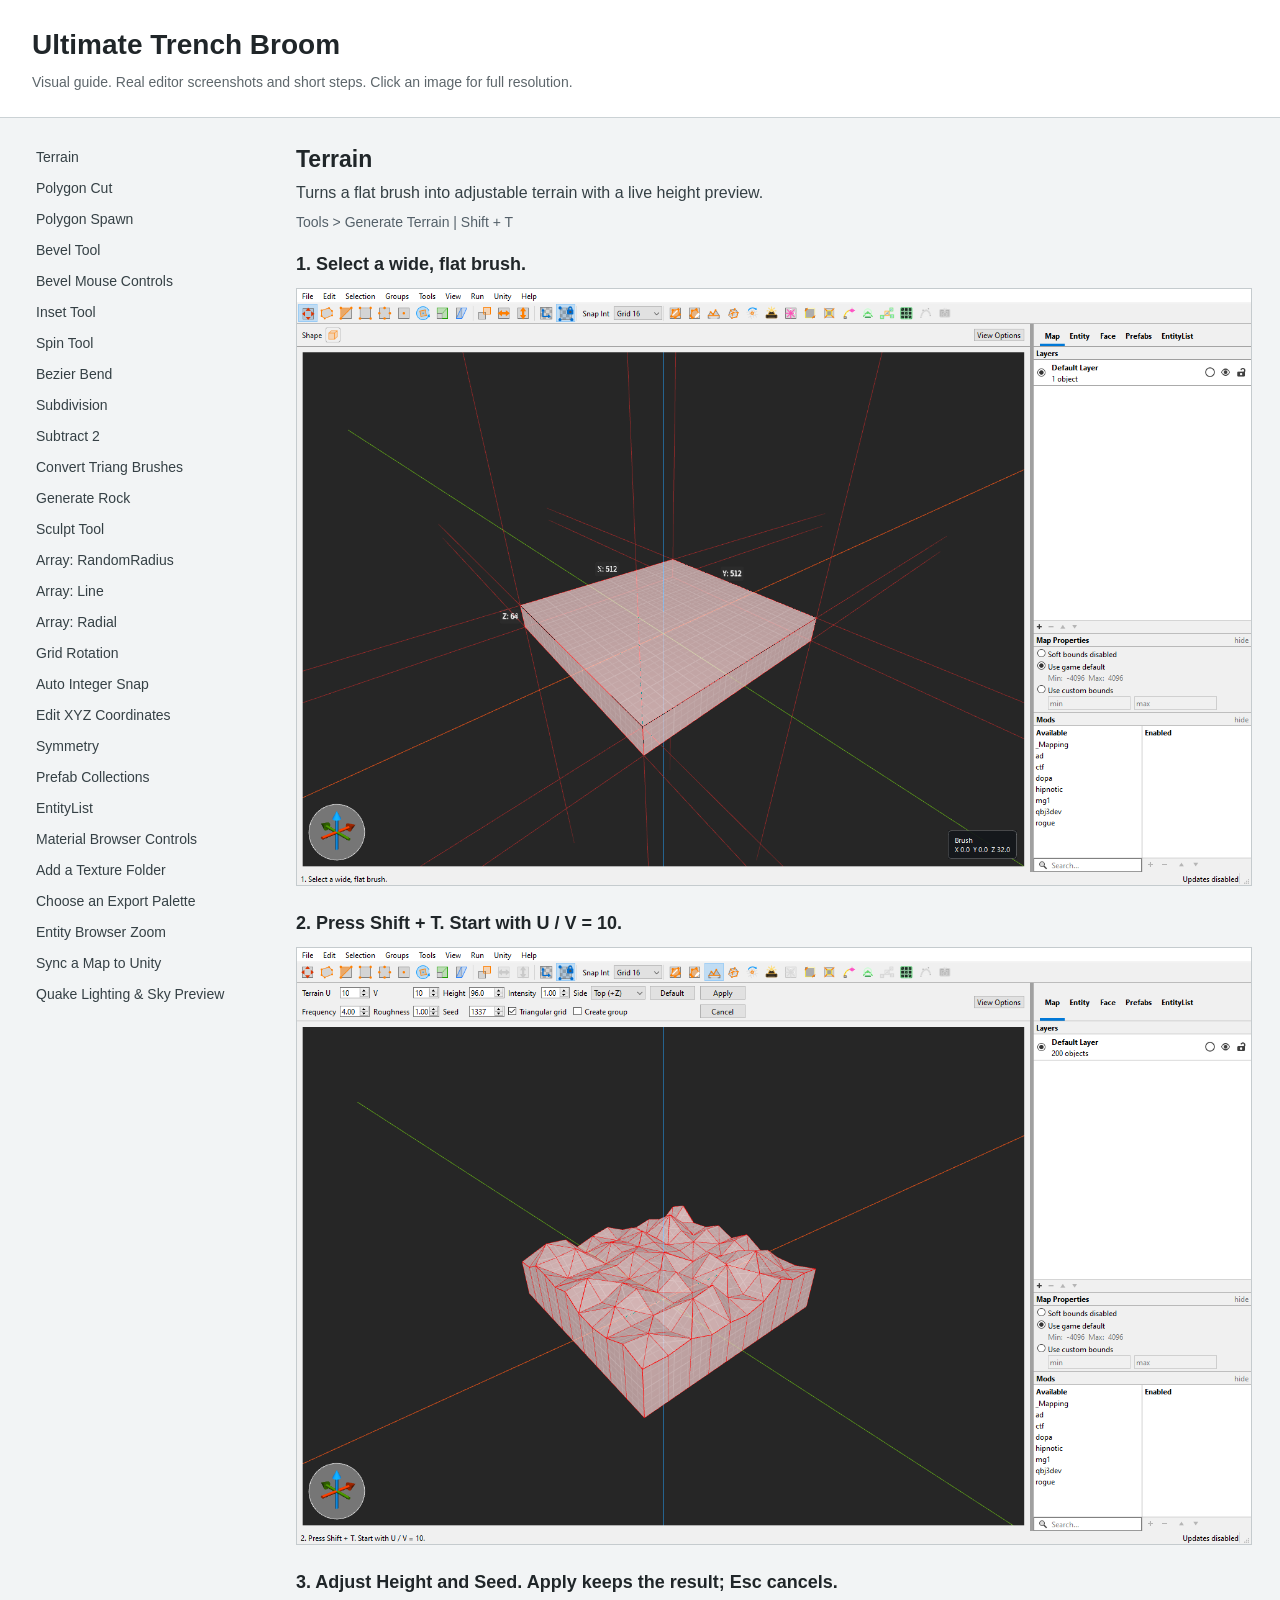
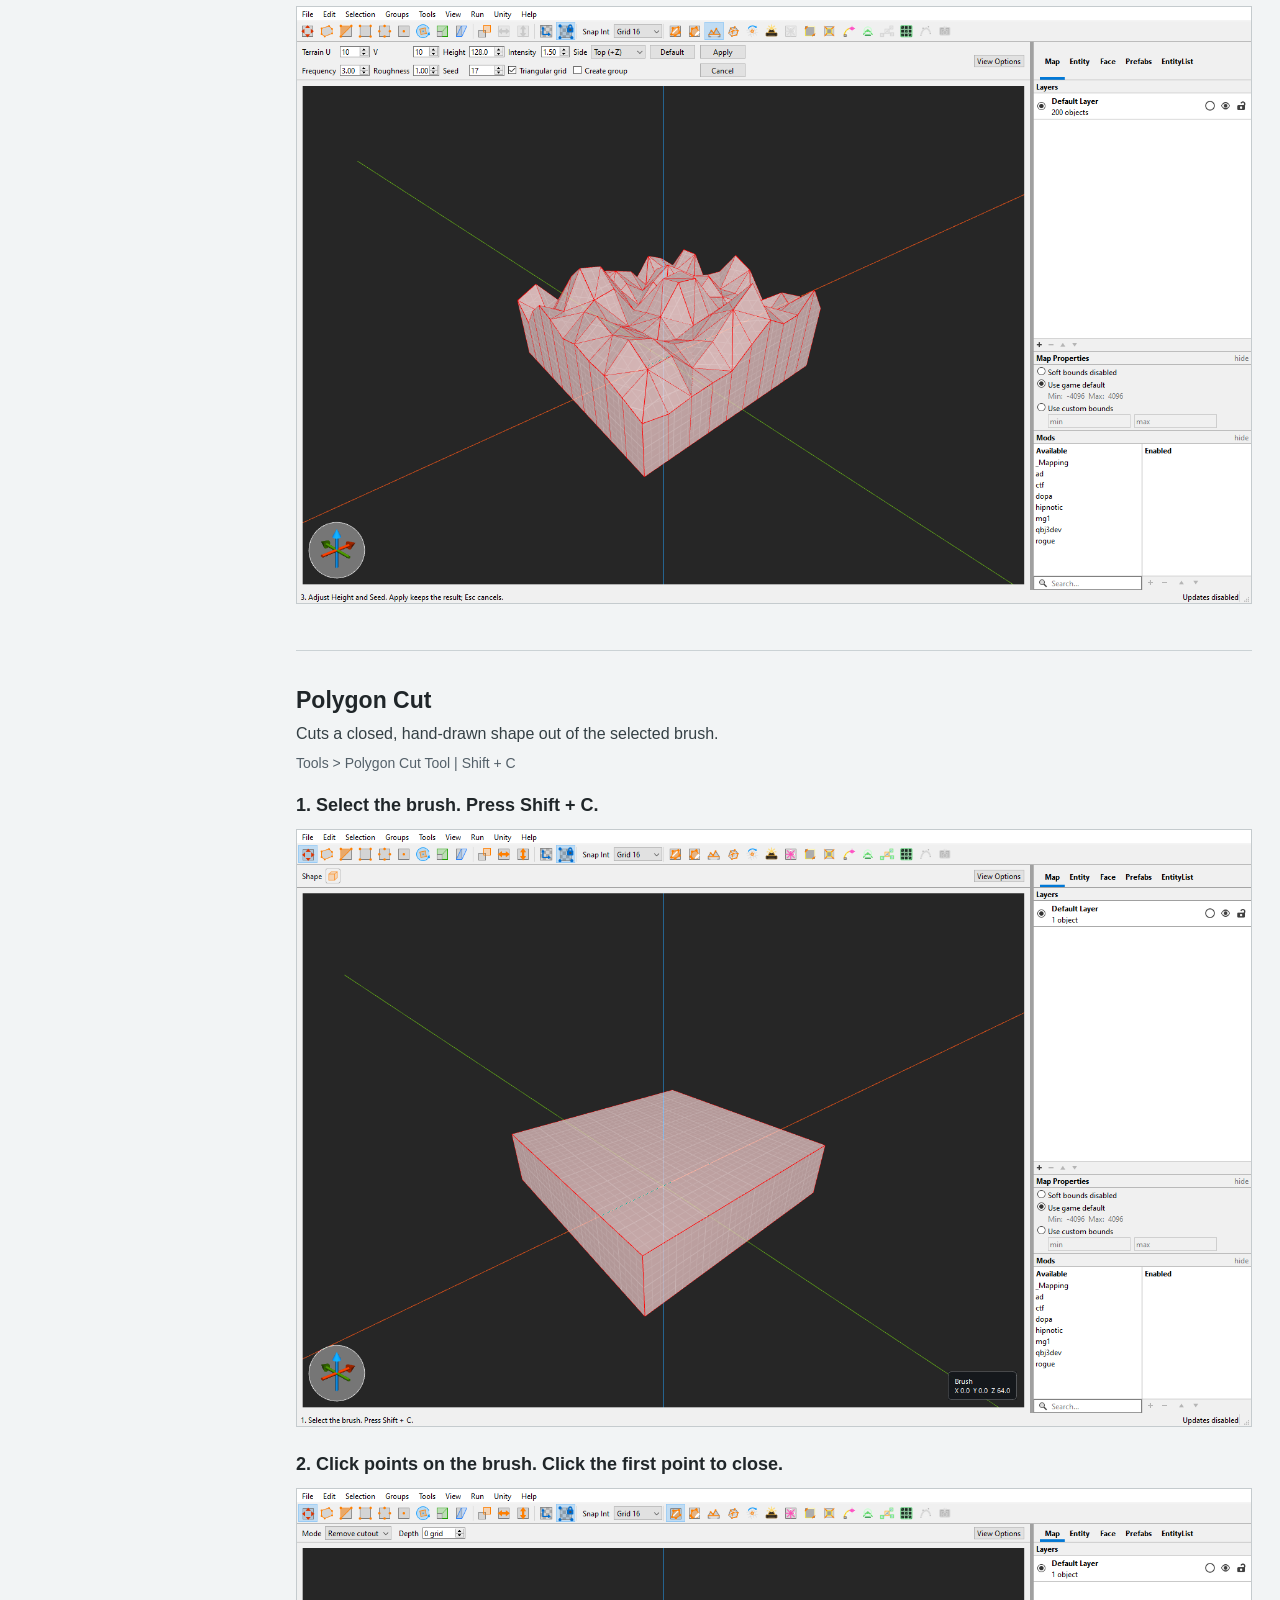
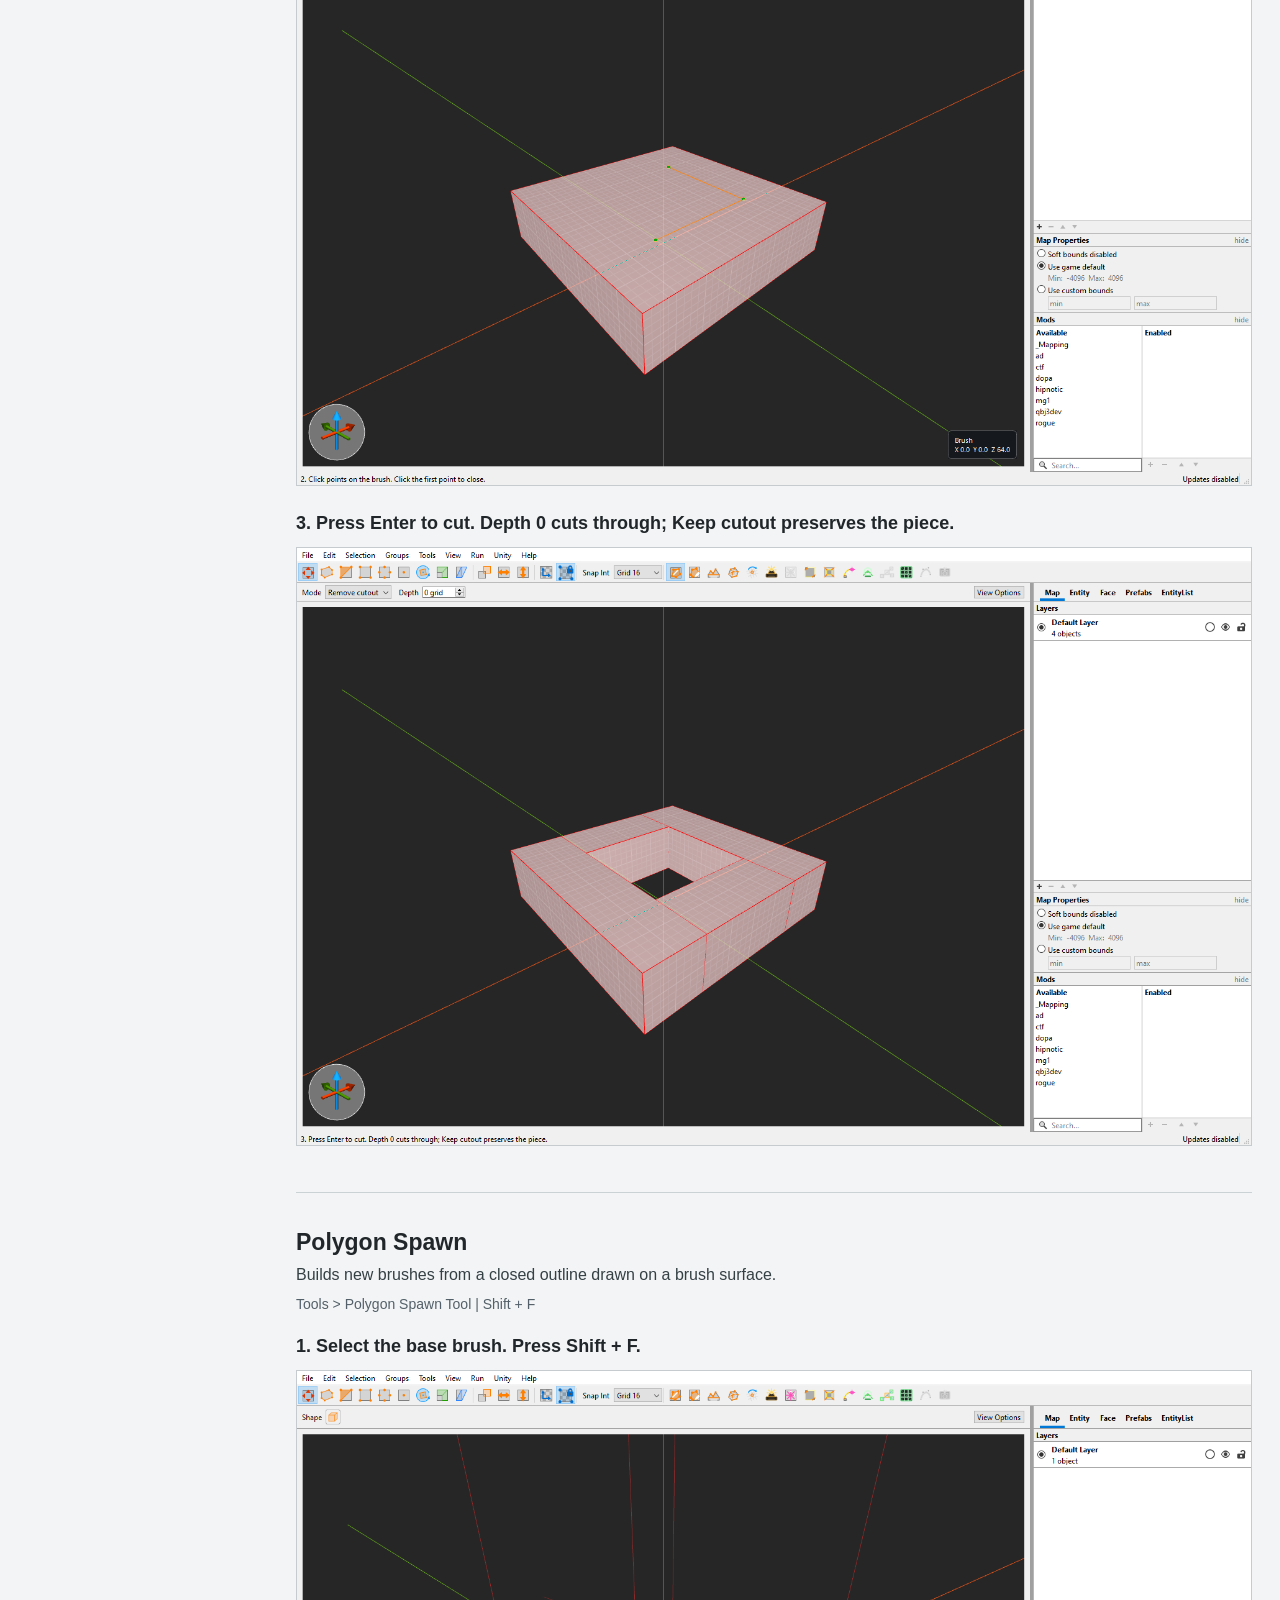
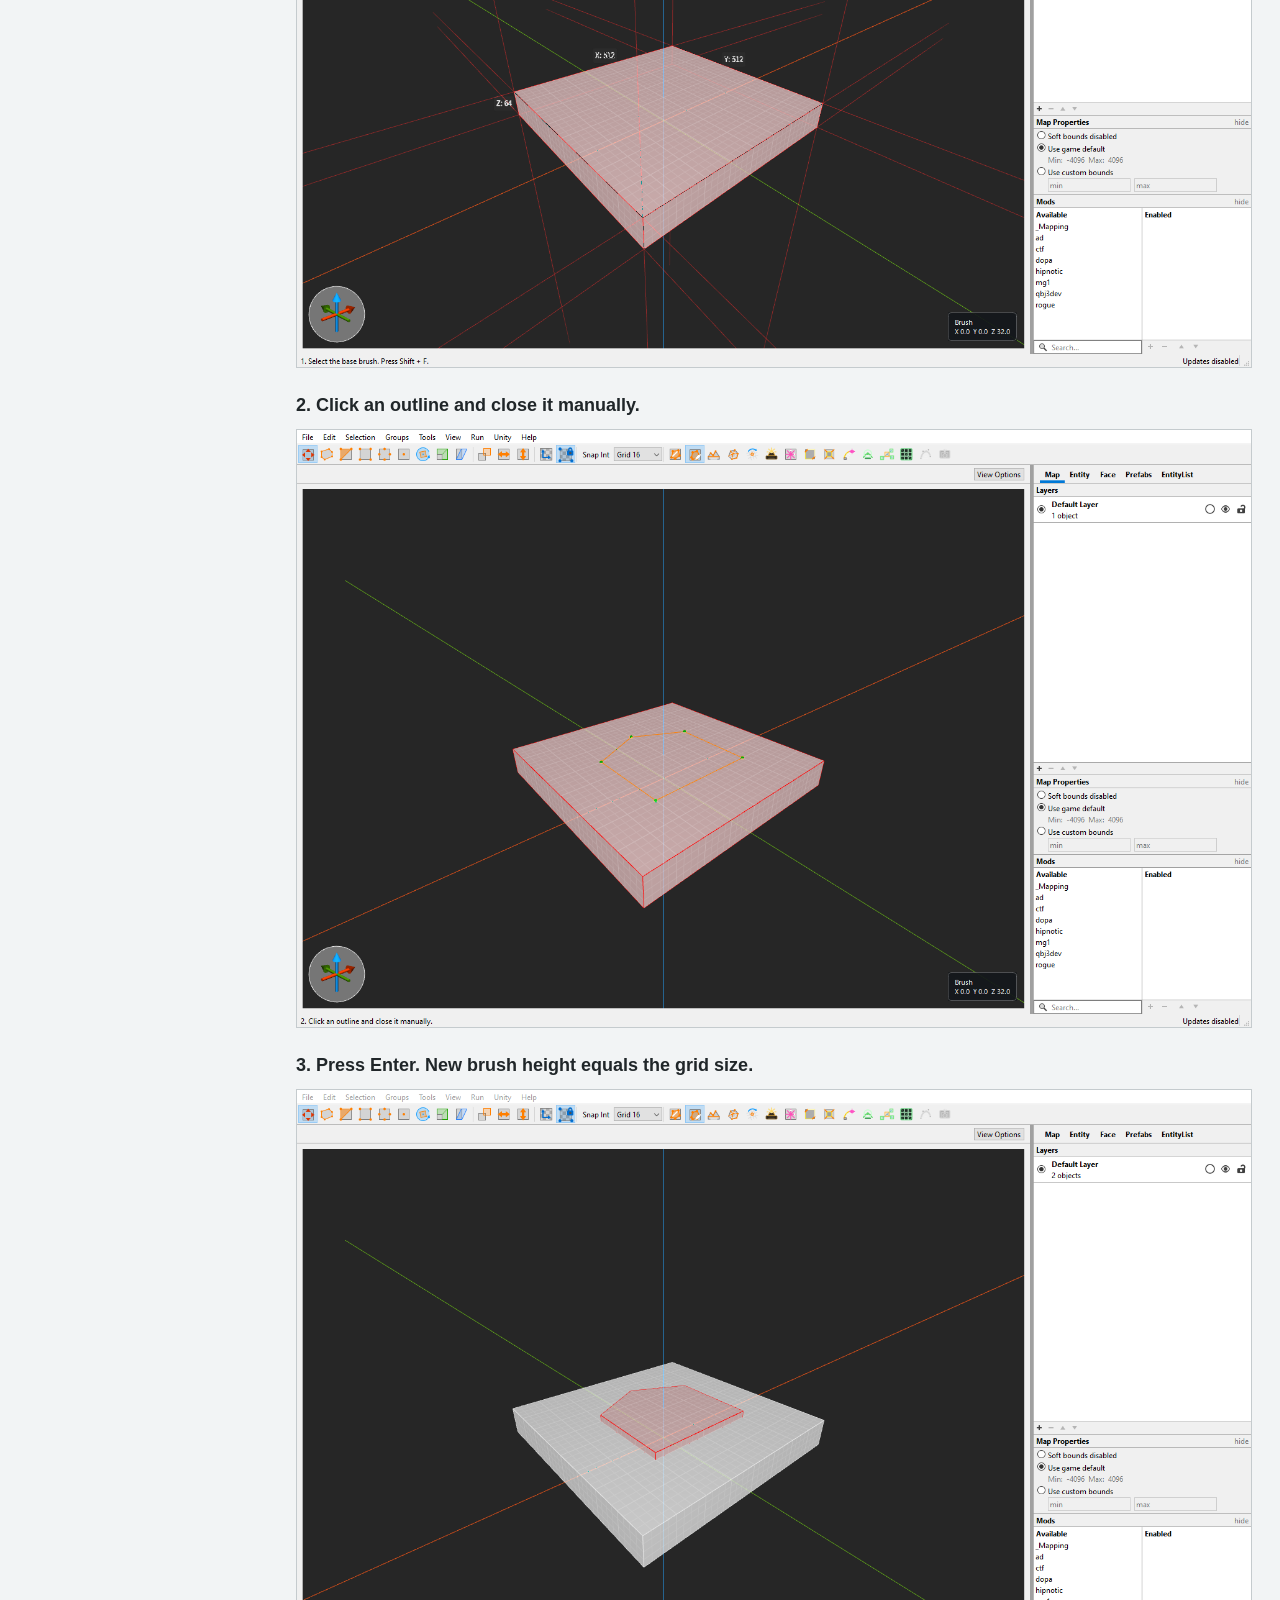
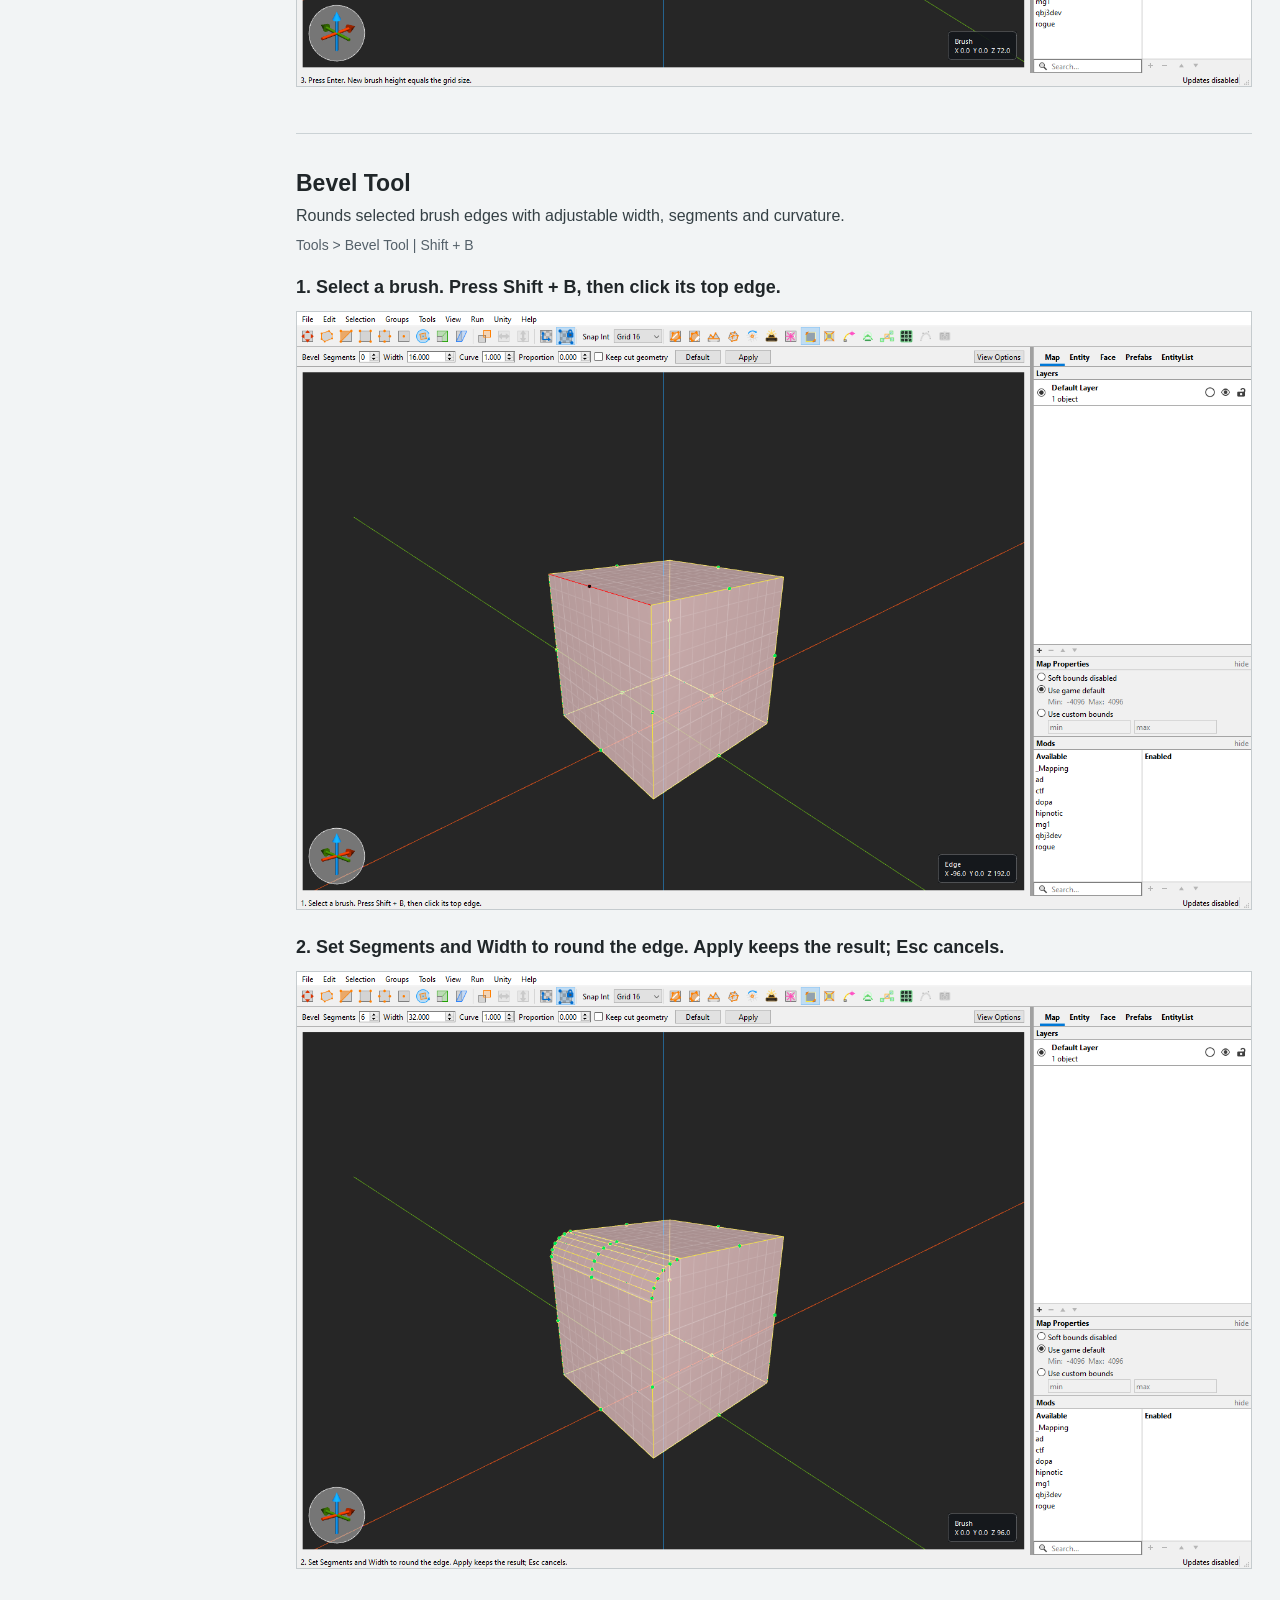
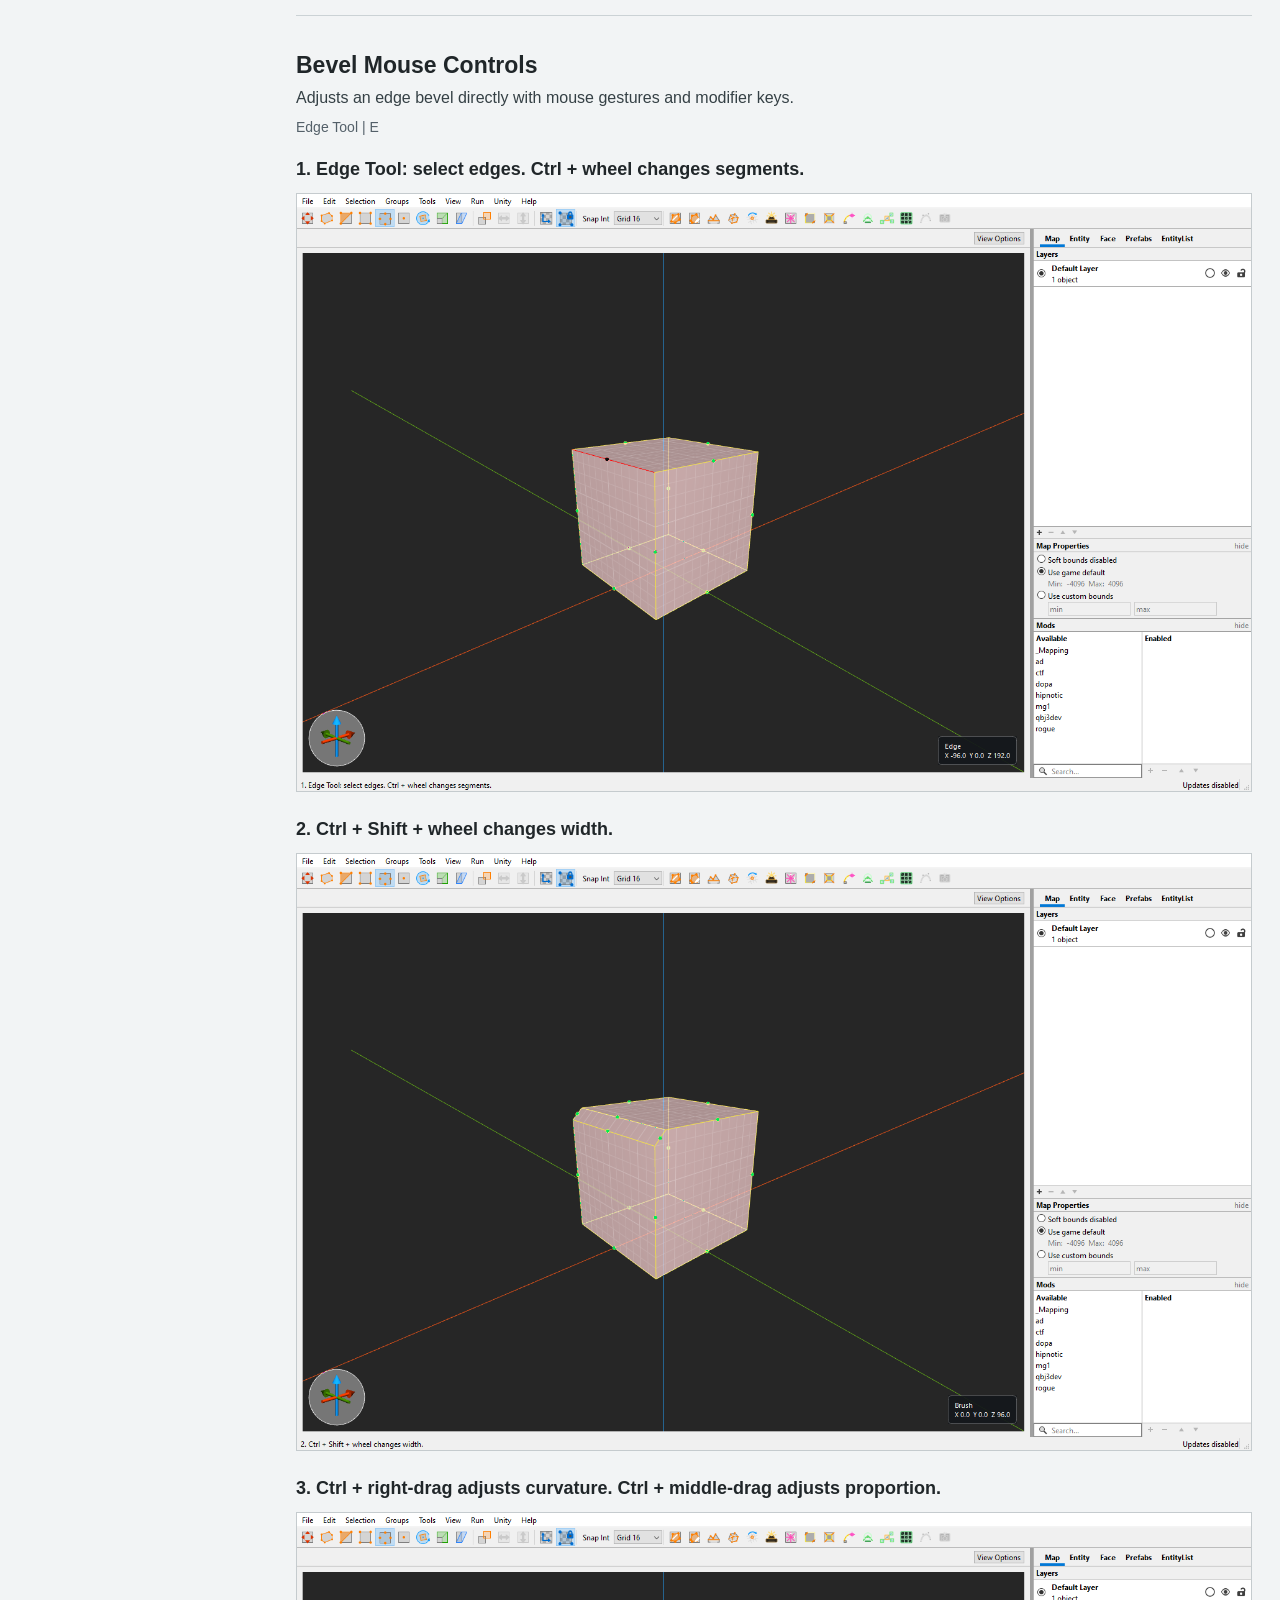
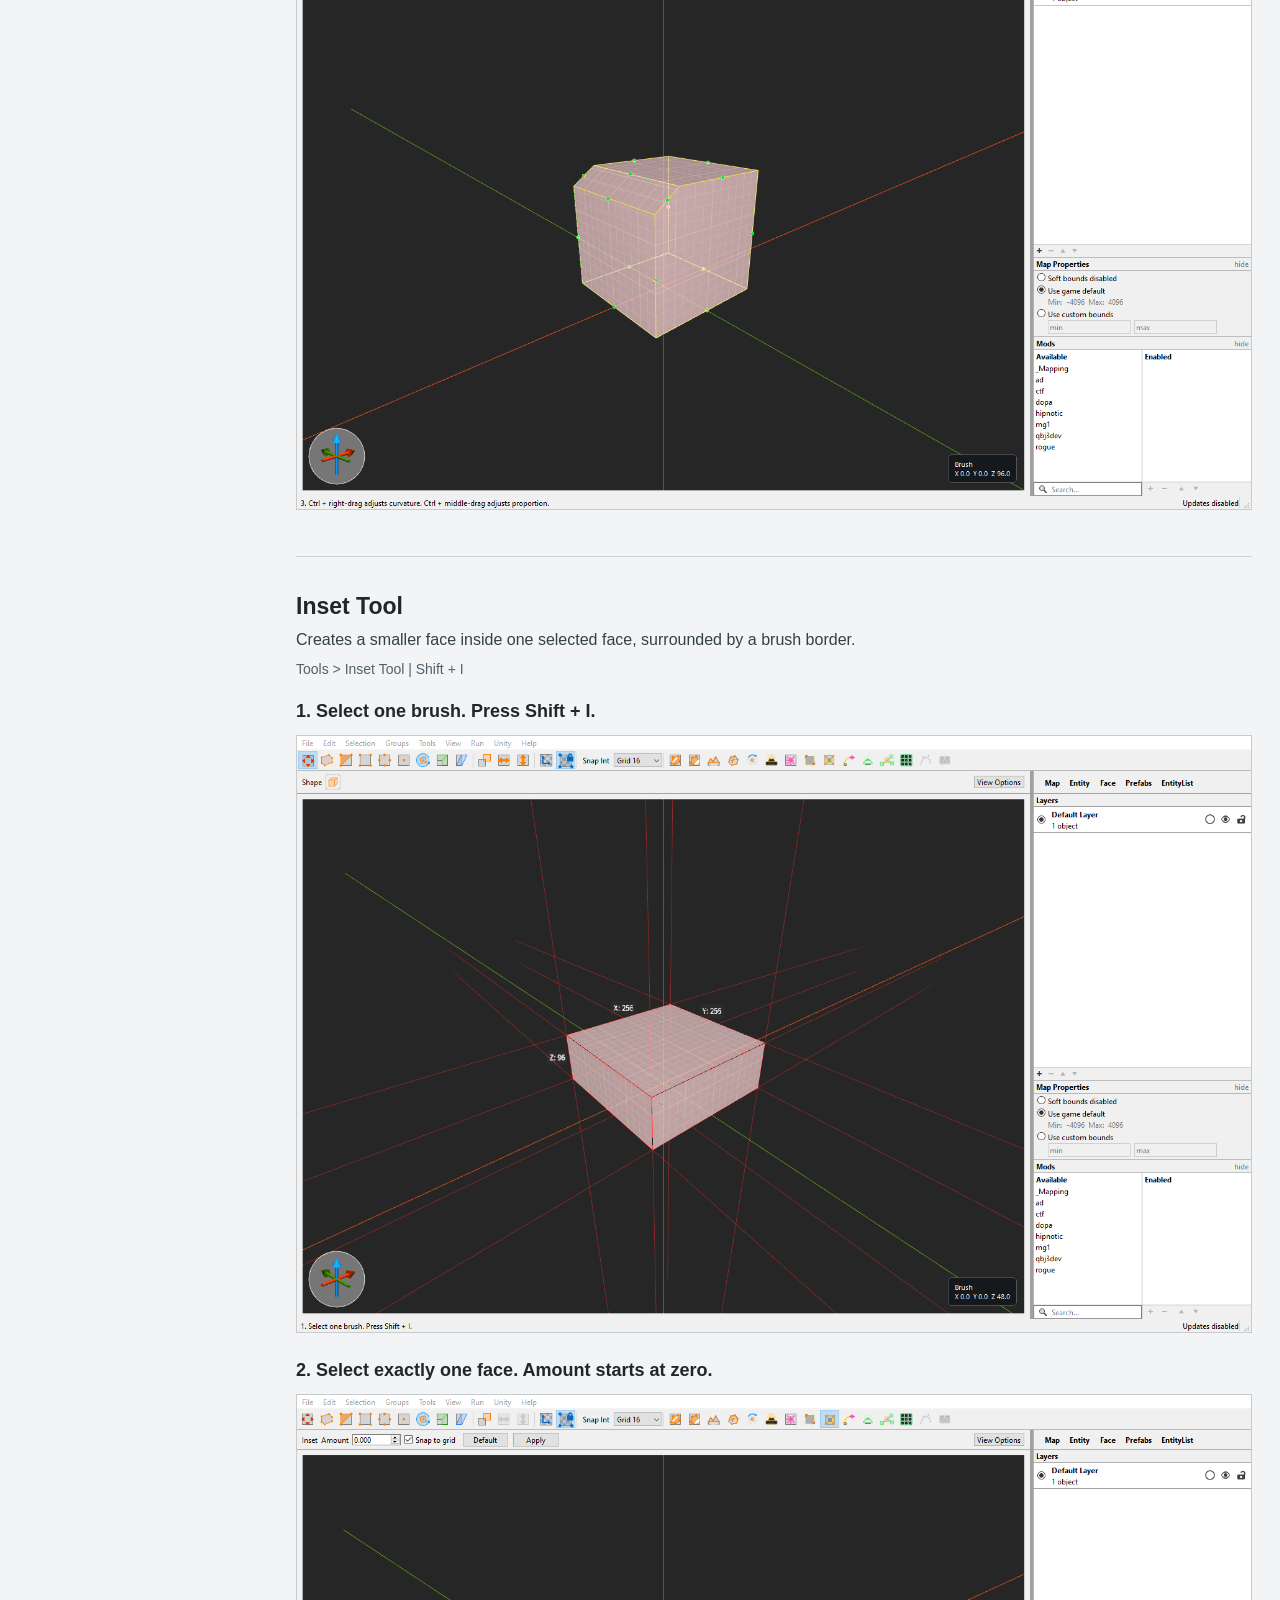
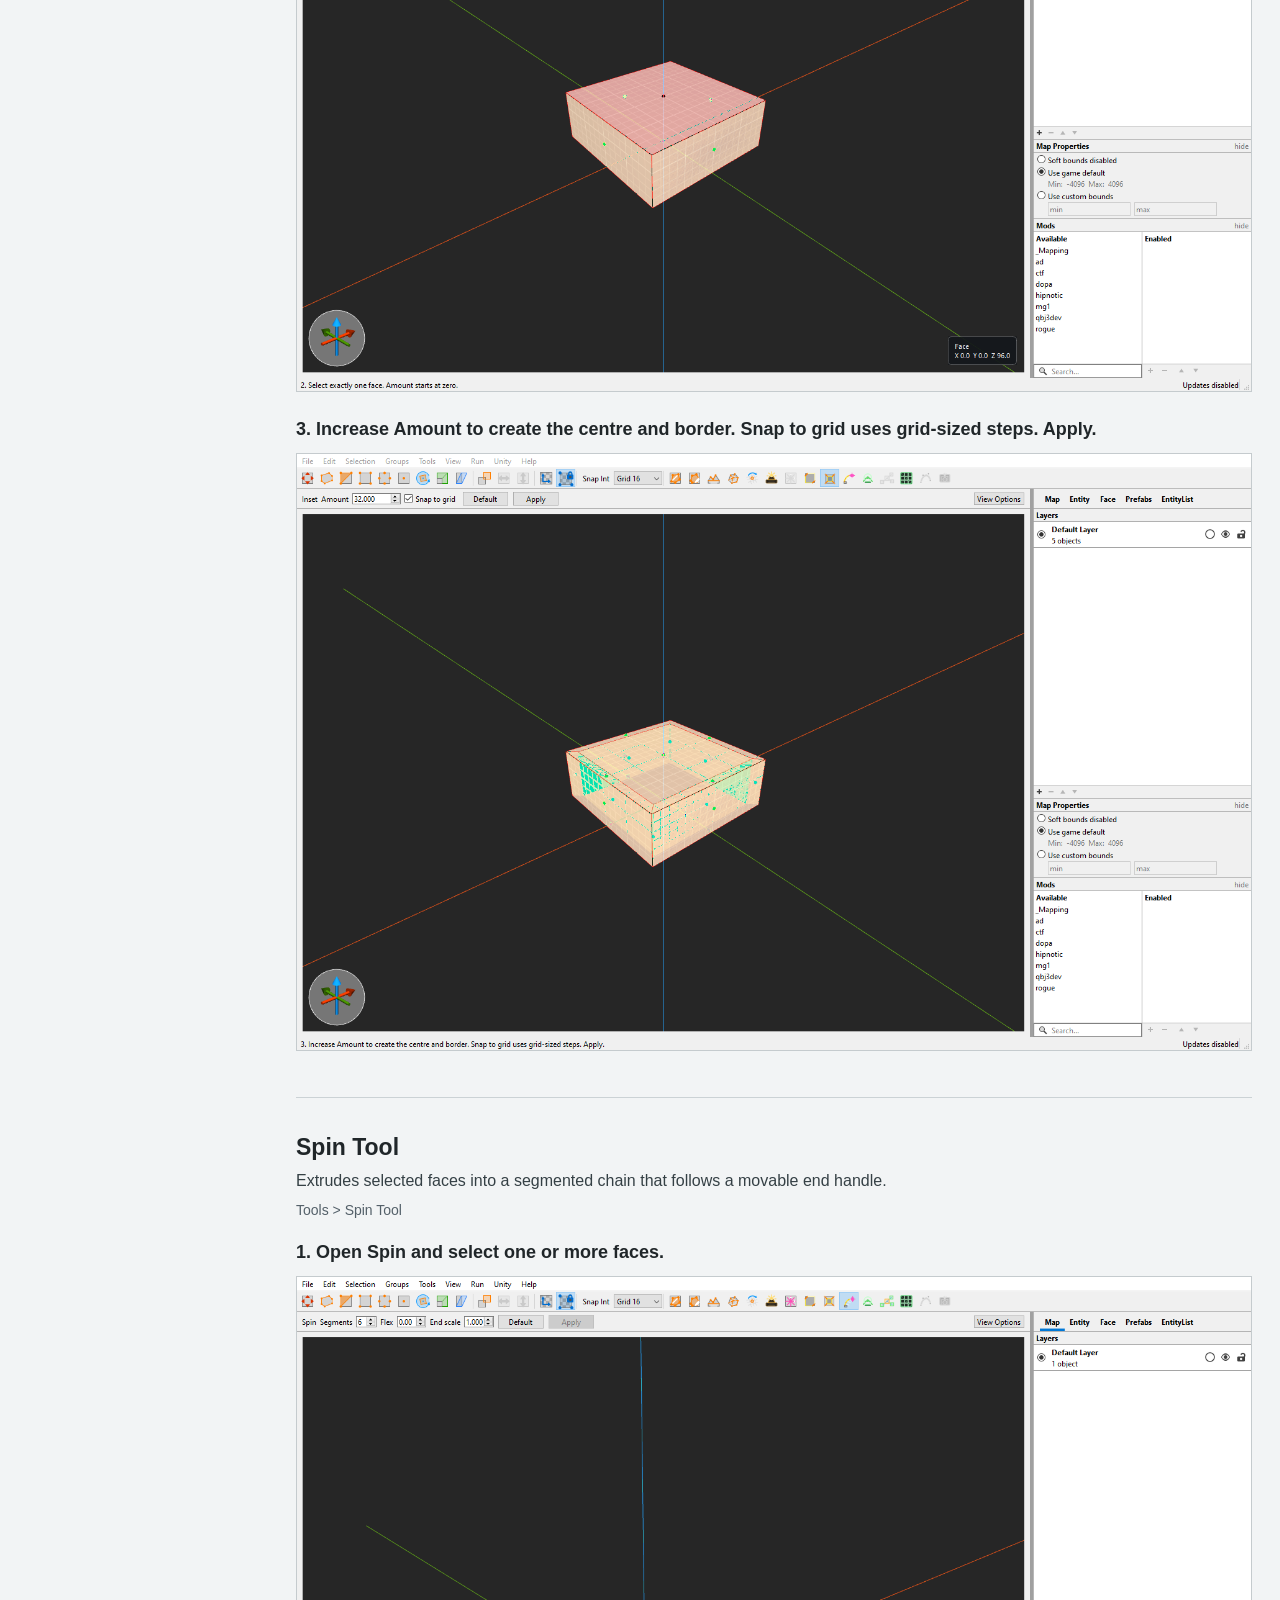
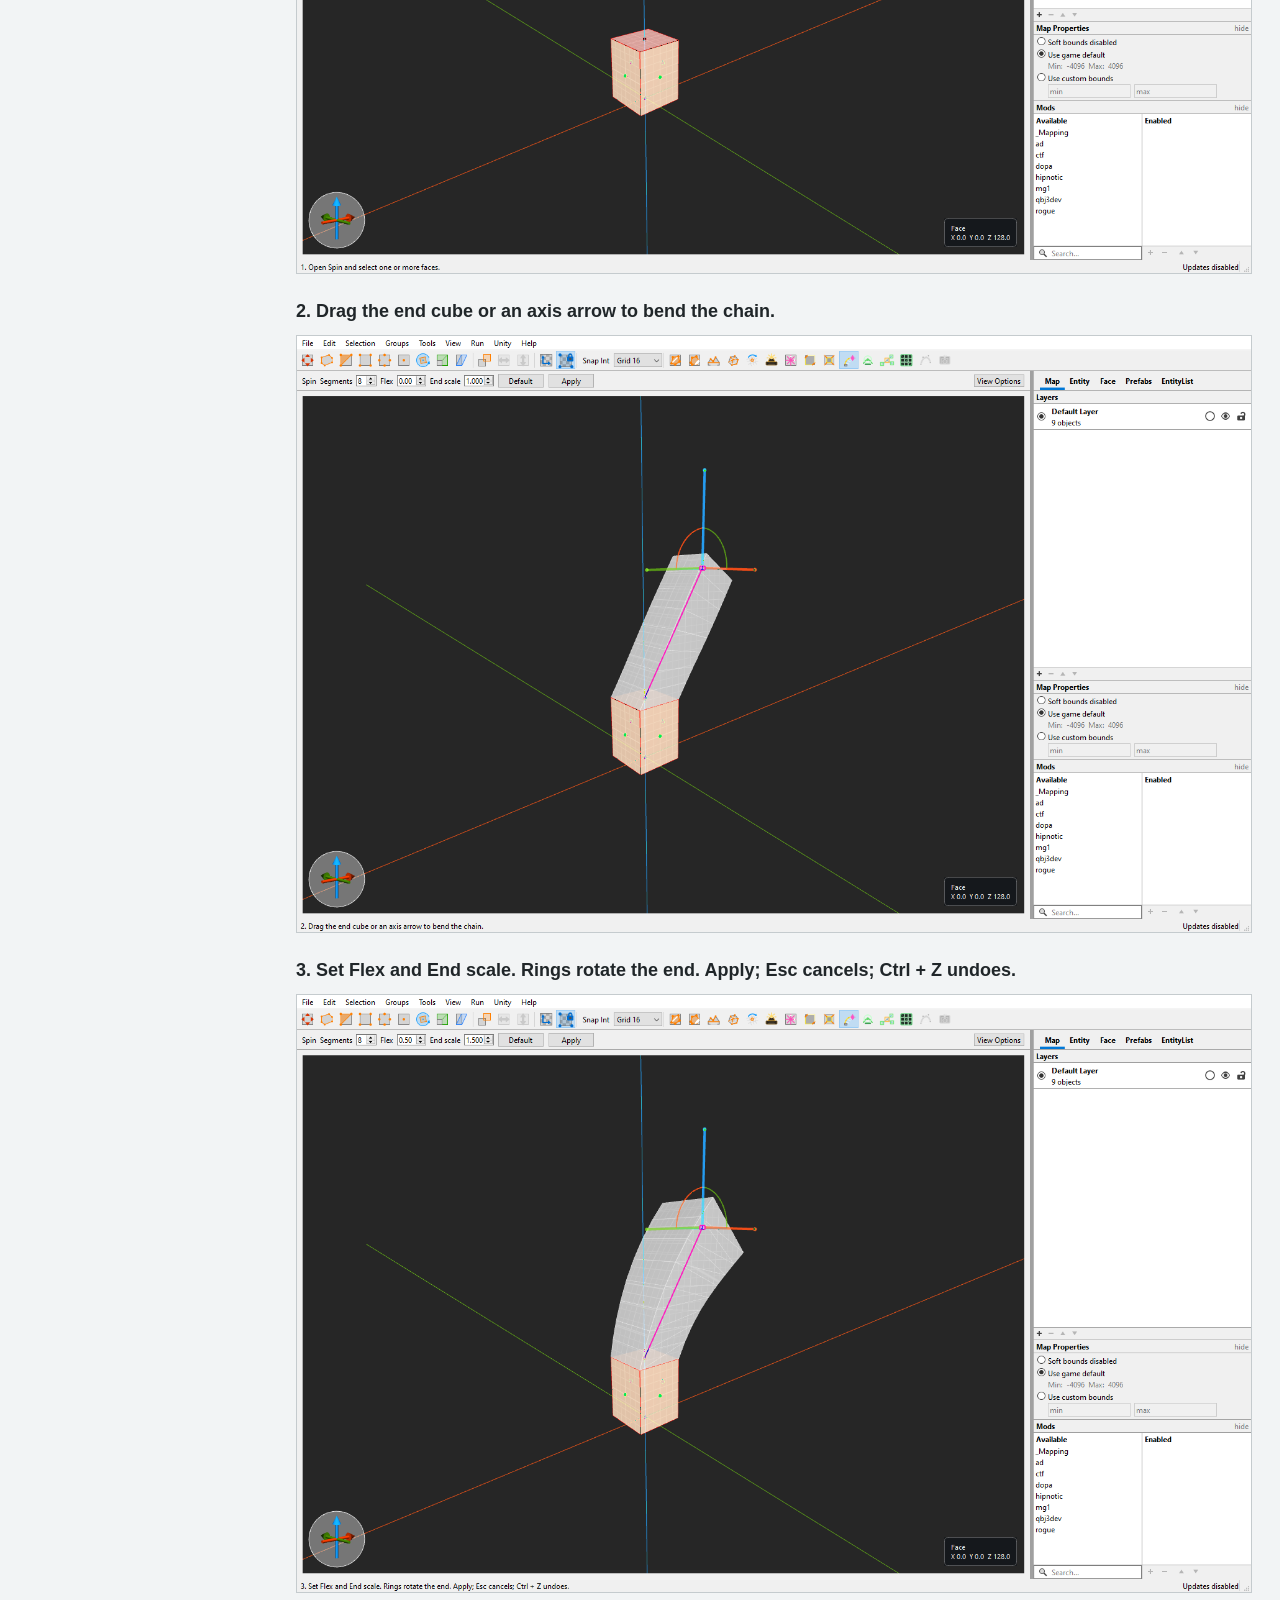
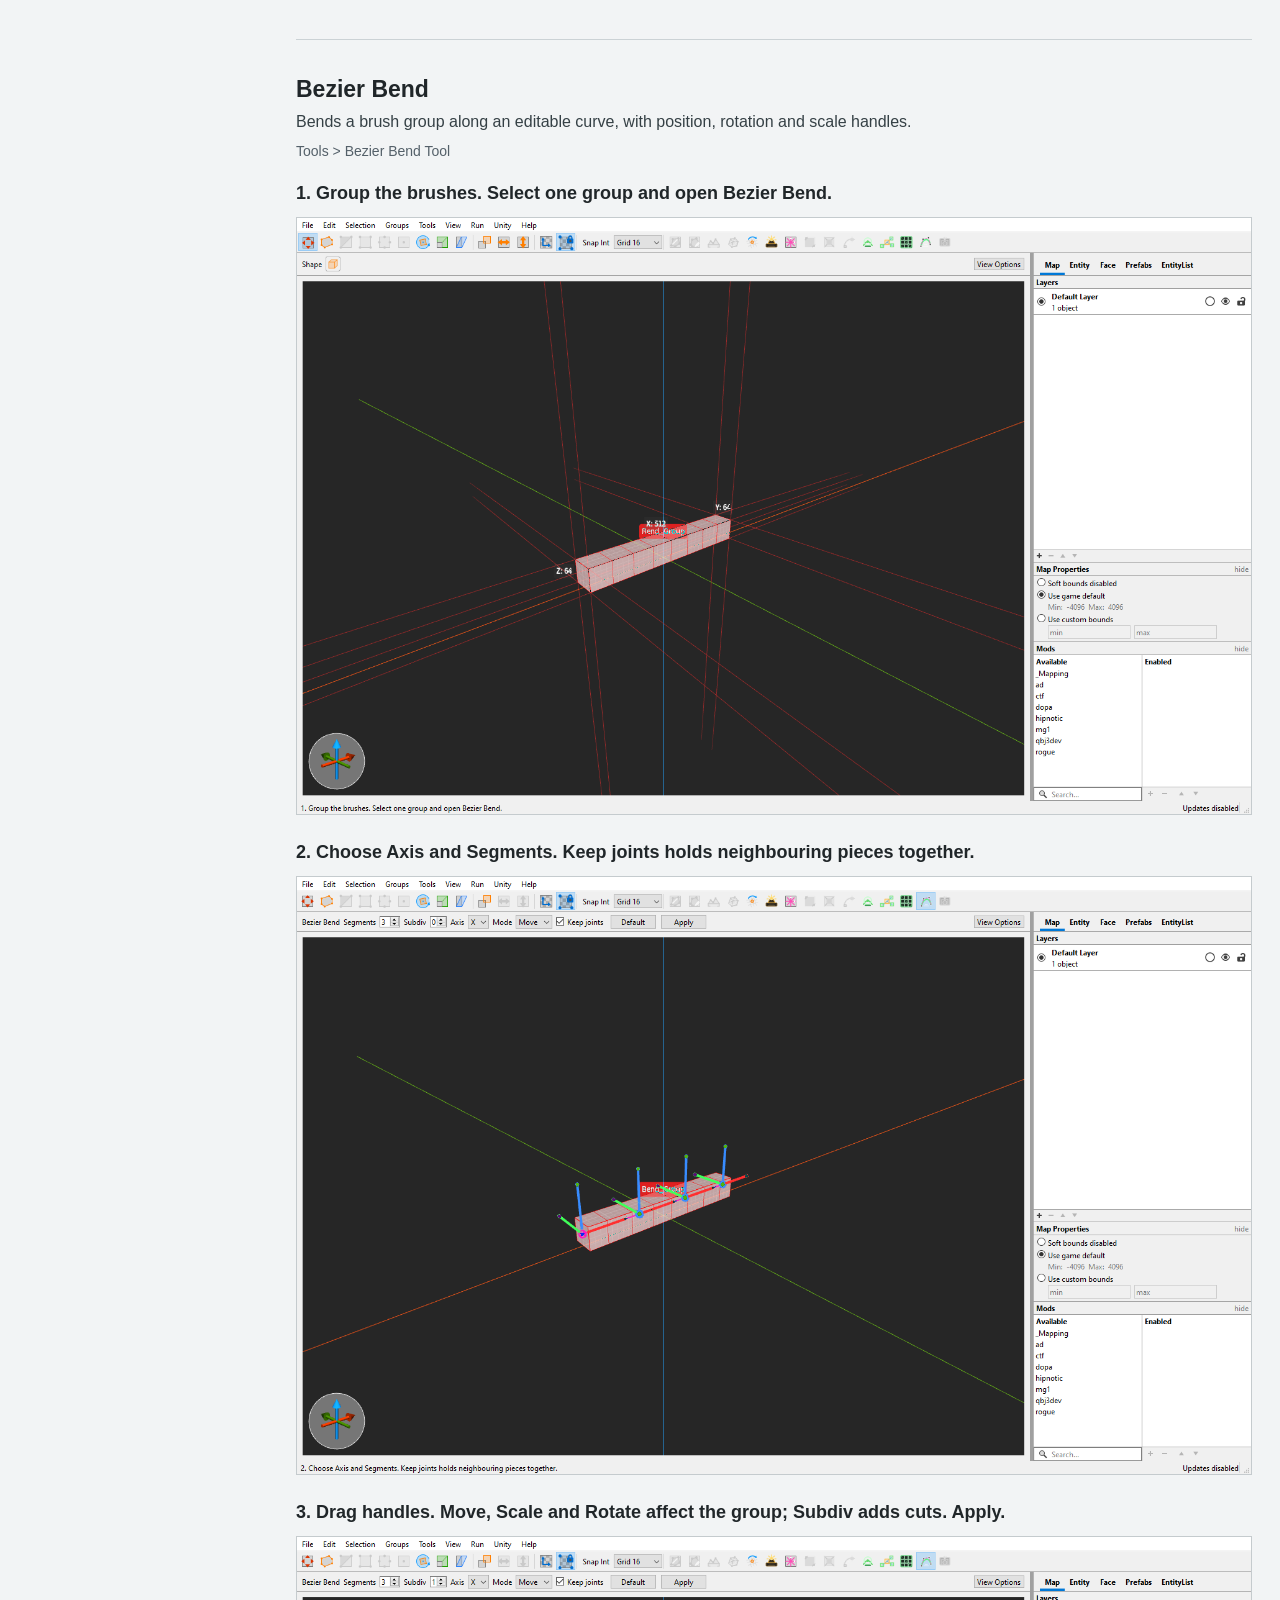
==== docs/index.html @ 7d687cee "Integrate UltimateTrenchBroom tools with ReyondBroom and v2026.2 APIs Port the supported geometry, p" ====
<!doctype html>
<html lang="en"><head><meta charset="utf-8"><meta name="viewport" content="width=device-width,initial-scale=1">
<title>Ultimate Trench Broom - Visual Guide</title><style>
*{box-sizing:border-box}
html{scroll-behavior:smooth;scroll-padding-top:20px}
body{margin:0;background:#f2f4f5;color:#202629;font:16px/1.5 Arial,sans-serif}
a{color:#147132;text-decoration:none}a:hover{text-decoration:underline}
header{padding:24px 32px;border-bottom:1px solid #cbd2d5;background:white}
h1{margin:0;font-size:28px;font-weight:700;letter-spacing:0}
header p{margin:6px 0 0;color:#5d666b;font-size:14px}
.layout{display:grid;grid-template-columns:240px minmax(0,1fr);gap:28px;padding:24px 28px}
nav{position:sticky;top:20px;align-self:start;max-height:calc(100vh - 40px);overflow:auto}
nav a{display:block;padding:5px 8px;color:#354045;font-size:14px}
nav a:hover{background:#e2eae5}
main{min-width:0;max-width:1600px}
section{border-bottom:1px solid #cbd2d5;padding:0 0 22px;margin:0 0 32px}
h2{font-size:23px;margin:0 0 4px;letter-spacing:0}
.description{margin:0 0 7px;max-width:900px;color:#354045;font-size:16px}
.route{margin:0 0 18px;font-size:14px;color:#546069}
figure{margin:0 0 24px}
figcaption{font-size:18px;font-weight:600;padding:0 0 10px}
img{width:100%;height:auto;display:block;background:#252525;border:1px solid #c5cbce}
footer{font-size:14px;color:#546069;padding:0 0 24px}
@media(max-width:900px){header{padding:20px 16px}.layout{display:block;padding:20px 16px}nav{position:static;max-height:none;margin-bottom:24px;columns:2}nav a{break-inside:avoid}h1{font-size:25px}figcaption{font-size:16px}}
@media(max-width:480px){nav{columns:1}h2{font-size:21px}}
@media print{body{background:white}.layout{display:block;padding:0}header{padding:0 0 14px}nav{display:none}section{break-before:page}figure{break-inside:avoid}img{border:0}footer{display:none}}
</style></head>
<body><header><h1>Ultimate Trench Broom</h1><p>Visual guide. Real editor screenshots and short steps. Click an image for full resolution.</p></header>
<div class="layout"><nav aria-label="Tools"><a href="#terrain">Terrain</a>
<a href="#polygon-cut">Polygon Cut</a>
<a href="#polygon-spawn">Polygon Spawn</a>
<a href="#bevel">Bevel Tool</a>
<a href="#bevel-gestures">Bevel Mouse Controls</a>
<a href="#inset">Inset Tool</a>
<a href="#spin">Spin Tool</a>
<a href="#bezier-bend">Bezier Bend</a>
<a href="#subdivision">Subdivision</a>
<a href="#subtract-2">Subtract 2</a>
<a href="#convert-triang">Convert Triang Brushes</a>
<a href="#rock">Generate Rock</a>
<a href="#sculpt">Sculpt Tool</a>
<a href="#array-random">Array: RandomRadius</a>
<a href="#array-line">Array: Line</a>
<a href="#array-radial">Array: Radial</a>
<a href="#grid-rotation">Grid Rotation</a>
<a href="#snap-integer">Auto Integer Snap</a>
<a href="#xyz">Edit XYZ Coordinates</a>
<a href="#symmetry">Symmetry</a>
<a href="#prefabs">Prefab Collections</a>
<a href="#entity-list">EntityList</a>
<a href="#material-browser">Material Browser Controls</a>
<a href="#texture-folder">Add a Texture Folder</a>
<a href="#palette">Choose an Export Palette</a>
<a href="#entity-browser">Entity Browser Zoom</a>
<a href="#unity-sync">Sync a Map to Unity</a>
<a href="#lighting">Quake Lighting &amp; Sky Preview</a>
<a href="#entity-animation">Door, Button &amp; Lift Preview</a>
<a href="#train">func_train Preview</a>
<a href="#intermission">Intermission Camera Preview</a>
<a href="#spawn-master">Spawn Master</a></nav>
<main><section id="terrain">
<h2>Terrain</h2><p class="description">Turns a flat brush into adjustable terrain with a live height preview.</p><p class="route">Tools &gt; Generate Terrain | Shift + T</p>
<figure><figcaption>1. Select a wide, flat brush.</figcaption>
<a href="screenshots/terrain-01.png" target="_blank" rel="noopener"><img loading="lazy" decoding="async" src="screenshots/terrain-01.png" alt="1. Select a wide, flat brush."></a></figure>
<figure><figcaption>2. Press Shift + T. Start with U / V = 10.</figcaption>
<a href="screenshots/terrain-02.png" target="_blank" rel="noopener"><img loading="lazy" decoding="async" src="screenshots/terrain-02.png" alt="2. Press Shift + T. Start with U / V = 10."></a></figure>
<figure><figcaption>3. Adjust Height and Seed. Apply keeps the result; Esc cancels.</figcaption>
<a href="screenshots/terrain-03.png" target="_blank" rel="noopener"><img loading="lazy" decoding="async" src="screenshots/terrain-03.png" alt="3. Adjust Height and Seed. Apply keeps the result; Esc cancels."></a></figure>
</section>
<section id="polygon-cut">
<h2>Polygon Cut</h2><p class="description">Cuts a closed, hand-drawn shape out of the selected brush.</p><p class="route">Tools &gt; Polygon Cut Tool | Shift + C</p>
<figure><figcaption>1. Select the brush. Press Shift + C.</figcaption>
<a href="captures/polygon-cut/polygon-cut-01.png" target="_blank" rel="noopener"><img loading="lazy" decoding="async" src="captures/polygon-cut/polygon-cut-01.png" alt="1. Select the brush. Press Shift + C."></a></figure>
<figure><figcaption>2. Click points on the brush. Click the first point to close.</figcaption>
<a href="captures/polygon-cut/polygon-cut-02.png" target="_blank" rel="noopener"><img loading="lazy" decoding="async" src="captures/polygon-cut/polygon-cut-02.png" alt="2. Click points on the brush. Click the first point to close."></a></figure>
<figure><figcaption>3. Press Enter to cut. Depth 0 cuts through; Keep cutout preserves the piece.</figcaption>
<a href="captures/polygon-cut/polygon-cut-03.png" target="_blank" rel="noopener"><img loading="lazy" decoding="async" src="captures/polygon-cut/polygon-cut-03.png" alt="3. Press Enter to cut. Depth 0 cuts through; Keep cutout preserves the piece."></a></figure>
</section>
<section id="polygon-spawn">
<h2>Polygon Spawn</h2><p class="description">Builds new brushes from a closed outline drawn on a brush surface.</p><p class="route">Tools &gt; Polygon Spawn Tool | Shift + F</p>
<figure><figcaption>1. Select the base brush. Press Shift + F.</figcaption>
<a href="captures/polygon-spawn/polygon-spawn-01.png" target="_blank" rel="noopener"><img loading="lazy" decoding="async" src="captures/polygon-spawn/polygon-spawn-01.png" alt="1. Select the base brush. Press Shift + F."></a></figure>
<figure><figcaption>2. Click an outline and close it manually.</figcaption>
<a href="captures/polygon-spawn/polygon-spawn-02.png" target="_blank" rel="noopener"><img loading="lazy" decoding="async" src="captures/polygon-spawn/polygon-spawn-02.png" alt="2. Click an outline and close it manually."></a></figure>
<figure><figcaption>3. Press Enter. New brush height equals the grid size.</figcaption>
<a href="captures/polygon-spawn/polygon-spawn-03.png" target="_blank" rel="noopener"><img loading="lazy" decoding="async" src="captures/polygon-spawn/polygon-spawn-03.png" alt="3. Press Enter. New brush height equals the grid size."></a></figure>
</section>
<section id="bevel">
<h2>Bevel Tool</h2><p class="description">Rounds selected brush edges with adjustable width, segments and curvature.</p><p class="route">Tools &gt; Bevel Tool | Shift + B</p>
<figure><figcaption>1. Select a brush. Press Shift + B, then click its top edge.</figcaption>
<a href="captures/bevel/bevel-01.png" target="_blank" rel="noopener"><img loading="lazy" decoding="async" src="captures/bevel/bevel-01.png" alt="1. Select a brush. Press Shift + B, then click its top edge."></a></figure>
<figure><figcaption>2. Set Segments and Width to round the edge. Apply keeps the result; Esc cancels.</figcaption>
<a href="captures/bevel/bevel-02.png" target="_blank" rel="noopener"><img loading="lazy" decoding="async" src="captures/bevel/bevel-02.png" alt="2. Set Segments and Width to round the edge. Apply keeps the result; Esc cancels."></a></figure>
</section>
<section id="bevel-gestures">
<h2>Bevel Mouse Controls</h2><p class="description">Adjusts an edge bevel directly with mouse gestures and modifier keys.</p><p class="route">Edge Tool | E</p>
<figure><figcaption>1. Edge Tool: select edges. Ctrl + wheel changes segments.</figcaption>
<a href="captures/bevel-gestures/bevel-gestures-01.png" target="_blank" rel="noopener"><img loading="lazy" decoding="async" src="captures/bevel-gestures/bevel-gestures-01.png" alt="1. Edge Tool: select edges. Ctrl + wheel changes segments."></a></figure>
<figure><figcaption>2. Ctrl + Shift + wheel changes width.</figcaption>
<a href="captures/bevel-gestures/bevel-gestures-02.png" target="_blank" rel="noopener"><img loading="lazy" decoding="async" src="captures/bevel-gestures/bevel-gestures-02.png" alt="2. Ctrl + Shift + wheel changes width."></a></figure>
<figure><figcaption>3. Ctrl + right-drag adjusts curvature. Ctrl + middle-drag adjusts proportion.</figcaption>
<a href="captures/bevel-gestures/bevel-gestures-03.png" target="_blank" rel="noopener"><img loading="lazy" decoding="async" src="captures/bevel-gestures/bevel-gestures-03.png" alt="3. Ctrl + right-drag adjusts curvature. Ctrl + middle-drag adjusts proportion."></a></figure>
</section>
<section id="inset">
<h2>Inset Tool</h2><p class="description">Creates a smaller face inside one selected face, surrounded by a brush border.</p><p class="route">Tools &gt; Inset Tool | Shift + I</p>
<figure><figcaption>1. Select one brush. Press Shift + I.</figcaption>
<a href="captures/inset/inset-01.png" target="_blank" rel="noopener"><img loading="lazy" decoding="async" src="captures/inset/inset-01.png" alt="1. Select one brush. Press Shift + I."></a></figure>
<figure><figcaption>2. Select exactly one face. Amount starts at zero.</figcaption>
<a href="captures/inset/inset-02.png" target="_blank" rel="noopener"><img loading="lazy" decoding="async" src="captures/inset/inset-02.png" alt="2. Select exactly one face. Amount starts at zero."></a></figure>
<figure><figcaption>3. Increase Amount to create the centre and border. Snap to grid uses grid-sized steps. Apply.</figcaption>
<a href="captures/inset/inset-03.png" target="_blank" rel="noopener"><img loading="lazy" decoding="async" src="captures/inset/inset-03.png" alt="3. Increase Amount to create the centre and border. Snap to grid uses grid-sized steps. Apply."></a></figure>
</section>
<section id="spin">
<h2>Spin Tool</h2><p class="description">Extrudes selected faces into a segmented chain that follows a movable end handle.</p><p class="route">Tools &gt; Spin Tool</p>
<figure><figcaption>1. Open Spin and select one or more faces.</figcaption>
<a href="captures/spin/spin-01.png" target="_blank" rel="noopener"><img loading="lazy" decoding="async" src="captures/spin/spin-01.png" alt="1. Open Spin and select one or more faces."></a></figure>
<figure><figcaption>2. Drag the end cube or an axis arrow to bend the chain.</figcaption>
<a href="captures/spin/spin-02.png" target="_blank" rel="noopener"><img loading="lazy" decoding="async" src="captures/spin/spin-02.png" alt="2. Drag the end cube or an axis arrow to bend the chain."></a></figure>
<figure><figcaption>3. Set Flex and End scale. Rings rotate the end. Apply; Esc cancels; Ctrl + Z undoes.</figcaption>
<a href="captures/spin/spin-03.png" target="_blank" rel="noopener"><img loading="lazy" decoding="async" src="captures/spin/spin-03.png" alt="3. Set Flex and End scale. Rings rotate the end. Apply; Esc cancels; Ctrl + Z undoes."></a></figure>
</section>
<section id="bezier-bend">
<h2>Bezier Bend</h2><p class="description">Bends a brush group along an editable curve, with position, rotation and scale handles.</p><p class="route">Tools &gt; Bezier Bend Tool</p>
<figure><figcaption>1. Group the brushes. Select one group and open Bezier Bend.</figcaption>
<a href="captures/bezier-bend/bezier-bend-01.png" target="_blank" rel="noopener"><img loading="lazy" decoding="async" src="captures/bezier-bend/bezier-bend-01.png" alt="1. Group the brushes. Select one group and open Bezier Bend."></a></figure>
<figure><figcaption>2. Choose Axis and Segments. Keep joints holds neighbouring pieces together.</figcaption>
<a href="captures/bezier-bend/bezier-bend-02.png" target="_blank" rel="noopener"><img loading="lazy" decoding="async" src="captures/bezier-bend/bezier-bend-02.png" alt="2. Choose Axis and Segments. Keep joints holds neighbouring pieces together."></a></figure>
<figure><figcaption>3. Drag handles. Move, Scale and Rotate affect the group; Subdiv adds cuts. Apply.</figcaption>
<a href="captures/bezier-bend/bezier-bend-03.png" target="_blank" rel="noopener"><img loading="lazy" decoding="async" src="captures/bezier-bend/bezier-bend-03.png" alt="3. Drag handles. Move, Scale and Rotate affect the group; Subdiv adds cuts. Apply."></a></figure>
</section>
<section id="subdivision">
<h2>Subdivision</h2><p class="description">Splits brushes into smaller pieces by segment count or grid size.</p><p class="route">Tools &gt; Subdivision Tool</p>
<figure><figcaption>1. Select brushes, a face or one group. Open Subdivision.</figcaption>
<a href="captures/subdivision/subdivision-01.png" target="_blank" rel="noopener"><img loading="lazy" decoding="async" src="captures/subdivision/subdivision-01.png" alt="1. Select brushes, a face or one group. Open Subdivision."></a></figure>
<figure><figcaption>2. Segments divides the brush into U x V cells.</figcaption>
<a href="captures/subdivision/subdivision-02.png" target="_blank" rel="noopener"><img loading="lazy" decoding="async" src="captures/subdivision/subdivision-02.png" alt="2. Segments divides the brush into U x V cells."></a></figure>
<figure><figcaption>3. Grid size uses Cell spacing. Choose World grid or Texture pivot, then Apply.</figcaption>
<a href="captures/subdivision/subdivision-03.png" target="_blank" rel="noopener"><img loading="lazy" decoding="async" src="captures/subdivision/subdivision-03.png" alt="3. Grid size uses Cell spacing. Choose World grid or Texture pivot, then Apply."></a></figure>
</section>
<section id="subtract-2">
<h2>Subtract 2</h2><p class="description">Subtracts cutter brushes while preferring straight, clean boundaries between the remaining pieces.</p><p class="route">Edit &gt; CSG &gt; Subtract 2</p>
<figure><figcaption>1. Place a cutter through the target brush.</figcaption>
<a href="captures/subtract-2/subtract-2-01.png" target="_blank" rel="noopener"><img loading="lazy" decoding="async" src="captures/subtract-2/subtract-2-01.png" alt="1. Place a cutter through the target brush."></a></figure>
<figure><figcaption>2. Select the cutter, not the target.</figcaption>
<a href="captures/subtract-2/subtract-2-02.png" target="_blank" rel="noopener"><img loading="lazy" decoding="async" src="captures/subtract-2/subtract-2-02.png" alt="2. Select the cutter, not the target."></a></figure>
<figure><figcaption>3. Edit &gt; CSG &gt; Subtract 2. The result prefers straight chunk boundaries. Ctrl + Z undoes.</figcaption>
<a href="captures/subtract-2/subtract-2-03.png" target="_blank" rel="noopener"><img loading="lazy" decoding="async" src="captures/subtract-2/subtract-2-03.png" alt="3. Edit &gt; CSG &gt; Subtract 2. The result prefers straight chunk boundaries. Ctrl + Z undoes."></a></figure>
</section>
<section id="convert-triang">
<h2>Convert Triang Brushes</h2><p class="description">Rebuilds triangulated brush faces into simpler surfaces while preserving the overall shape.</p><p class="route">Edit &gt; Convert Triang Brushes | Ctrl + Shift + B</p>
<figure><figcaption>1. Select triangulated brushes.</figcaption>
<a href="captures/convert-triang/convert-triang-01.png" target="_blank" rel="noopener"><img loading="lazy" decoding="async" src="captures/convert-triang/convert-triang-01.png" alt="1. Select triangulated brushes."></a></figure>
<figure><figcaption>2. Edit &gt; Convert Triang Brushes, or Ctrl + Shift + B.</figcaption>
<a href="captures/convert-triang/convert-triang-02.png" target="_blank" rel="noopener"><img loading="lazy" decoding="async" src="captures/convert-triang/convert-triang-02.png" alt="2. Edit &gt; Convert Triang Brushes, or Ctrl + Shift + B."></a></figure>
<figure><figcaption>3. Inspect the shape. Each brush is rebuilt separately; difficult shapes may only convert approximately.</figcaption>
<a href="captures/convert-triang/convert-triang-03.png" target="_blank" rel="noopener"><img loading="lazy" decoding="async" src="captures/convert-triang/convert-triang-03.png" alt="3. Inspect the shape. Each brush is rebuilt separately; difficult shapes may only convert approximately."></a></figure>
</section>
<section id="rock">
<h2>Generate Rock</h2><p class="description">Turns a brush into a seeded rock shape, optionally hollow or grouped.</p><p class="route">Tools &gt; Generate Rock</p>
<figure><figcaption>1. Select a size-defining brush. Open Generate Rock.</figcaption>
<a href="captures/rock/rock-01.png" target="_blank" rel="noopener"><img loading="lazy" decoding="async" src="captures/rock/rock-01.png" alt="1. Select a size-defining brush. Open Generate Rock."></a></figure>
<figure><figcaption>2. Segments controls detail. Seed changes the shape.</figcaption>
<a href="captures/rock/rock-02.png" target="_blank" rel="noopener"><img loading="lazy" decoding="async" src="captures/rock/rock-02.png" alt="2. Segments controls detail. Seed changes the shape."></a></figure>
<figure><figcaption>3. Hollow enables Thickness. Create group keeps the rock together. Apply; Esc cancels.</figcaption>
<a href="captures/rock/rock-03.png" target="_blank" rel="noopener"><img loading="lazy" decoding="async" src="captures/rock/rock-03.png" alt="3. Hollow enables Thickness. Create group keeps the rock together. Apply; Esc cancels."></a></figure>
</section>
<section id="sculpt">
<h2>Sculpt Tool</h2><p class="description">Raises, lowers or smooths brush surfaces while keeping shared vertices together.</p><p class="route">Tools &gt; Sculpt Tool</p>
<figure><figcaption>1. Open Sculpt. Choose Raise, Lower or Smooth; set Width and Intensity.</figcaption>
<a href="captures/sculpt/sculpt-01.png" target="_blank" rel="noopener"><img loading="lazy" decoding="async" src="captures/sculpt/sculpt-01.png" alt="1. Open Sculpt. Choose Raise, Lower or Smooth; set Width and Intensity."></a></figure>
<figure><figcaption>2. Hold the left mouse button to shape the surface. Shared vertices stay joined.</figcaption>
<a href="captures/sculpt/sculpt-02.png" target="_blank" rel="noopener"><img loading="lazy" decoding="async" src="captures/sculpt/sculpt-02.png" alt="2. Hold the left mouse button to shape the surface. Shared vertices stay joined."></a></figure>
<figure><figcaption>3. Smooth softens the shape. Prevent collapse protects the back surface. Esc exits; Ctrl + Z undoes.</figcaption>
<a href="captures/sculpt/sculpt-03.png" target="_blank" rel="noopener"><img loading="lazy" decoding="async" src="captures/sculpt/sculpt-03.png" alt="3. Smooth softens the shape. Prevent collapse protects the back surface. Esc exits; Ctrl + Z undoes."></a></figure>
</section>
<section id="array-random">
<h2>Array: RandomRadius</h2><p class="description">Scatters copies of one object or group within a seeded random radius.</p><p class="route">Tools &gt; Array Tool</p>
<figure><figcaption>1. Select one object or group. Open Array and choose RandomRadius.</figcaption>
<a href="captures/array-random/array-random-01.png" target="_blank" rel="noopener"><img loading="lazy" decoding="async" src="captures/array-random/array-random-01.png" alt="1. Select one object or group. Open Array and choose RandomRadius."></a></figure>
<figure><figcaption>2. Set Count, Radius and Seed. Face center turns a chosen side inward.</figcaption>
<a href="captures/array-random/array-random-02.png" target="_blank" rel="noopener"><img loading="lazy" decoding="async" src="captures/array-random/array-random-02.png" alt="2. Set Count, Radius and Seed. Face center turns a chosen side inward."></a></figure>
<figure><figcaption>3. Inspect the live preview, then Apply. Default resets settings; Ctrl + Z undoes.</figcaption>
<a href="captures/array-random/array-random-03.png" target="_blank" rel="noopener"><img loading="lazy" decoding="async" src="captures/array-random/array-random-03.png" alt="3. Inspect the live preview, then Apply. Default resets settings; Ctrl + Z undoes."></a></figure>
</section>
<section id="array-line">
<h2>Array: Line</h2><p class="description">Places copies in one or more lines with adjustable spacing and offsets.</p><p class="route">Tools &gt; Array Tool</p>
<figure><figcaption>1. Select one object or group. Open Array and choose Line.</figcaption>
<a href="captures/array-line/array-line-01.png" target="_blank" rel="noopener"><img loading="lazy" decoding="async" src="captures/array-line/array-line-01.png" alt="1. Select one object or group. Open Array and choose Line."></a></figure>
<figure><figcaption>2. Set Count, Spacing and Offset. Lines + Cross center creates a star.</figcaption>
<a href="captures/array-line/array-line-02.png" target="_blank" rel="noopener"><img loading="lazy" decoding="async" src="captures/array-line/array-line-02.png" alt="2. Set Count, Spacing and Offset. Lines + Cross center creates a star."></a></figure>
<figure><figcaption>3. Inspect the live preview, then Apply. Default resets settings; Ctrl + Z undoes.</figcaption>
<a href="captures/array-line/array-line-03.png" target="_blank" rel="noopener"><img loading="lazy" decoding="async" src="captures/array-line/array-line-03.png" alt="3. Inspect the live preview, then Apply. Default resets settings; Ctrl + Z undoes."></a></figure>
</section>
<section id="array-radial">
<h2>Array: Radial</h2><p class="description">Arranges copies around a circle or across multiple concentric rings.</p><p class="route">Tools &gt; Array Tool</p>
<figure><figcaption>1. Select one object or group. Open Array and choose Radial.</figcaption>
<a href="captures/array-radial/array-radial-01.png" target="_blank" rel="noopener"><img loading="lazy" decoding="async" src="captures/array-radial/array-radial-01.png" alt="1. Select one object or group. Open Array and choose Radial."></a></figure>
<figure><figcaption>2. Set Count, Rings and Ring spacing. Face center adjusts orientation.</figcaption>
<a href="captures/array-radial/array-radial-02.png" target="_blank" rel="noopener"><img loading="lazy" decoding="async" src="captures/array-radial/array-radial-02.png" alt="2. Set Count, Rings and Ring spacing. Face center adjusts orientation."></a></figure>
<figure><figcaption>3. Inspect the live preview, then Apply. Default resets settings; Ctrl + Z undoes.</figcaption>
<a href="captures/array-radial/array-radial-03.png" target="_blank" rel="noopener"><img loading="lazy" decoding="async" src="captures/array-radial/array-radial-03.png" alt="3. Inspect the live preview, then Apply. Default resets settings; Ctrl + Z undoes."></a></figure>
</section>
<section id="grid-rotation">
<h2>Grid Rotation</h2><p class="description">Rotates the brush surface grid and its snapping direction.</p><p class="route">Tools &gt; Grid Rotation</p>
<figure><figcaption>1. Open Grid Rotation to change the editor grid.</figcaption>
<a href="captures/grid-rotation/grid-rotation-01.png" target="_blank" rel="noopener"><img loading="lazy" decoding="async" src="captures/grid-rotation/grid-rotation-01.png" alt="1. Open Grid Rotation to change the editor grid."></a></figure>
<figure><figcaption>2. Change Angle. Unified brush face grid joins the grid across faces.</figcaption>
<a href="captures/grid-rotation/grid-rotation-02.png" target="_blank" rel="noopener"><img loading="lazy" decoding="async" src="captures/grid-rotation/grid-rotation-02.png" alt="2. Change Angle. Unified brush face grid joins the grid across faces."></a></figure>
<figure><figcaption>3. Snapping follows the angle. Apply saves it; Esc restores the old settings.</figcaption>
<a href="captures/grid-rotation/grid-rotation-03.png" target="_blank" rel="noopener"><img loading="lazy" decoding="async" src="captures/grid-rotation/grid-rotation-03.png" alt="3. Snapping follows the angle. Apply saves it; Esc restores the old settings."></a></figure>
</section>
<section id="snap-integer">
<h2>Auto Integer Snap</h2><p class="description">Automatically snaps new and edited brush vertices to whole-number coordinates.</p><p class="route">Toolbar &gt; Snap Int</p>
<figure><figcaption>1. Select a brush. Snap Int sits left of Grid.</figcaption>
<a href="captures/snap-integer/snap-integer-01.png" target="_blank" rel="noopener"><img loading="lazy" decoding="async" src="captures/snap-integer/snap-integer-01.png" alt="1. Select a brush. Snap Int sits left of Grid."></a></figure>
<figure><figcaption>2. Turn on Snap Int. New and edited vertices snap to whole numbers.</figcaption>
<a href="captures/snap-integer/snap-integer-02.png" target="_blank" rel="noopener"><img loading="lazy" decoding="async" src="captures/snap-integer/snap-integer-02.png" alt="2. Turn on Snap Int. New and edited vertices snap to whole numbers."></a></figure>
<figure><figcaption>3. Edit normally. Integer snap is not grid snap; click Snap Int again to disable.</figcaption>
<a href="captures/snap-integer/snap-integer-03.png" target="_blank" rel="noopener"><img loading="lazy" decoding="async" src="captures/snap-integer/snap-integer-03.png" alt="3. Edit normally. Integer snap is not grid snap; click Snap Int again to disable."></a></figure>
</section>
<section id="xyz">
<h2>Edit XYZ Coordinates</h2><p class="description">Moves a selected brush, face, edge or vertex by entering exact coordinates.</p><p class="route">Viewport &gt; XYZ panel</p>
<figure><figcaption>1. Select one brush, face, edge or vertex. Its XYZ position appears at the bottom right.</figcaption>
<a href="captures/xyz/xyz-01.png" target="_blank" rel="noopener"><img loading="lazy" decoding="async" src="captures/xyz/xyz-01.png" alt="1. Select one brush, face, edge or vertex. Its XYZ position appears at the bottom right."></a></figure>
<figure><figcaption>2. Click the XYZ panel. Type a coordinate; the selection moves immediately.</figcaption>
<a href="captures/xyz/xyz-02.png" target="_blank" rel="noopener"><img loading="lazy" decoding="async" src="captures/xyz/xyz-02.png" alt="2. Click the XYZ panel. Type a coordinate; the selection moves immediately."></a></figure>
<figure><figcaption>3. Click elsewhere to close the editor. Ctrl + Z undoes the move.</figcaption>
<a href="captures/xyz/xyz-03.png" target="_blank" rel="noopener"><img loading="lazy" decoding="async" src="captures/xyz/xyz-03.png" alt="3. Click elsewhere to close the editor. Ctrl + Z undoes the move."></a></figure>
</section>
<section id="symmetry">
<h2>Symmetry</h2><p class="description">Repeats edits around one chosen centre object across matching sectors.</p><p class="route">Tools &gt; Symmetry Tool</p>
<figure><figcaption>1. Select the centre object and open Symmetry.</figcaption>
<a href="captures/symmetry/symmetry-01.png" target="_blank" rel="noopener"><img loading="lazy" decoding="async" src="captures/symmetry/symmetry-01.png" alt="1. Select the centre object and open Symmetry."></a></figure>
<figure><figcaption>2. Choose 2, 4 or 8 sides. Pink lines mark the active axis.</figcaption>
<a href="captures/symmetry/symmetry-02.png" target="_blank" rel="noopener"><img loading="lazy" decoding="async" src="captures/symmetry/symmetry-02.png" alt="2. Choose 2, 4 or 8 sides. Pink lines mark the active axis."></a></figure>
<figure><figcaption>3. Edit any side. To stop, select the axis and choose Off. Existing copies stay.</figcaption>
<a href="captures/symmetry/symmetry-03.png" target="_blank" rel="noopener"><img loading="lazy" decoding="async" src="captures/symmetry/symmetry-03.png" alt="3. Edit any side. To stop, select the axis and choose Off. Existing copies stay."></a></figure>
</section>
<section id="prefabs">
<h2>Prefab Collections</h2><p class="description">Loads named groups from map collections and places them as reusable objects.</p><p class="route">Right inspector &gt; Prefabs</p>
<figure><figcaption>1. Open Prefabs. Add Collection loads named groups from a .map file.</figcaption>
<a href="captures/prefabs/prefabs-01.png" target="_blank" rel="noopener"><img loading="lazy" decoding="async" src="captures/prefabs/prefabs-01.png" alt="1. Open Prefabs. Add Collection loads named groups from a .map file."></a></figure>
<figure><figcaption>2. Each named group becomes a prefab card. Use the arrow to collapse its collection.</figcaption>
<a href="captures/prefabs/prefabs-02.png" target="_blank" rel="noopener"><img loading="lazy" decoding="async" src="captures/prefabs/prefabs-02.png" alt="2. Each named group becomes a prefab card. Use the arrow to collapse its collection."></a></figure>
<figure><figcaption>3. Drag a card into the viewport. Each placed group receives a unique name. Ctrl + Z undoes.</figcaption>
<a href="captures/prefabs/prefabs-03.png" target="_blank" rel="noopener"><img loading="lazy" decoding="async" src="captures/prefabs/prefabs-03.png" alt="3. Drag a card into the viewport. Each placed group receives a unique name. Ctrl + Z undoes."></a></figure>
</section>
<section id="entity-list">
<h2>EntityList</h2><p class="description">Finds named entities and groups, then focuses the viewport on a chosen result.</p><p class="route">Right inspector &gt; EntityList</p>
<figure><figcaption>1. Open EntityList to see named entities and groups.</figcaption>
<a href="captures/entity-list/entity-list-01.png" target="_blank" rel="noopener"><img loading="lazy" decoding="async" src="captures/entity-list/entity-list-01.png" alt="1. Open EntityList to see named entities and groups."></a></figure>
<figure><figcaption>2. Type part of a name to filter the list.</figcaption>
<a href="captures/entity-list/entity-list-02.png" target="_blank" rel="noopener"><img loading="lazy" decoding="async" src="captures/entity-list/entity-list-02.png" alt="2. Type part of a name to filter the list."></a></figure>
<figure><figcaption>3. Double-click a result to select it and focus the camera.</figcaption>
<a href="captures/entity-list/entity-list-03.png" target="_blank" rel="noopener"><img loading="lazy" decoding="async" src="captures/entity-list/entity-list-03.png" alt="3. Double-click a result to select it and focus the camera."></a></figure>
</section>
<section id="material-browser">
<h2>Material Browser Controls</h2><p class="description">Changes texture preview size and collapses or expands material collections.</p><p class="route">Right inspector &gt; Face</p>
<figure><figcaption>1. Open Face &gt; Material Browser. Group organizes textures into collections.</figcaption>
<a href="captures/material-browser/material-browser-01.png" target="_blank" rel="noopener"><img loading="lazy" decoding="async" src="captures/material-browser/material-browser-01.png" alt="1. Open Face &gt; Material Browser. Group organizes textures into collections."></a></figure>
<figure><figcaption>2. Ctrl + wheel up enlarges previews; down makes them smaller. The + and - buttons do the same.</figcaption>
<a href="captures/material-browser/material-browser-02.png" target="_blank" rel="noopener"><img loading="lazy" decoding="async" src="captures/material-browser/material-browser-02.png" alt="2. Ctrl + wheel up enlarges previews; down makes them smaller. The + and - buttons do the same."></a></figure>
<figure><figcaption>3. Use Hide / Show in a collection header to collapse or expand it. Refresh reloads texture folders.</figcaption>
<a href="captures/material-browser/material-browser-03.png" target="_blank" rel="noopener"><img loading="lazy" decoding="async" src="captures/material-browser/material-browser-03.png" alt="3. Use Hide / Show in a collection header to collapse or expand it. Refresh reloads texture folders."></a></figure>
</section>
<section id="texture-folder">
<h2>Add a Texture Folder</h2><p class="description">Loads PNG and JPG folders as usable textures and generates their compile WAD.</p><p class="route">Material Browser &gt; Settings &gt; Add Texture Folder</p>
<figure><figcaption>1. In Material Browser Settings, click Add Texture Folder.</figcaption>
<a href="captures/textures/texture-folder-01.png" target="_blank" rel="noopener"><img loading="lazy" decoding="async" src="captures/textures/texture-folder-01.png" alt="1. In Material Browser Settings, click Add Texture Folder."></a></figure>
<figure><figcaption>2. Choose a PNG or JPG folder. The folder icon in Enabled identifies it.</figcaption>
<a href="captures/textures/texture-folder-02.png" target="_blank" rel="noopener"><img loading="lazy" decoding="async" src="captures/textures/texture-folder-02.png" alt="2. Choose a PNG or JPG folder. The folder icon in Enabled identifies it."></a></figure>
<figure><figcaption>3. Apply its textures to faces. Refresh reloads new files and rebuilds the compile WAD.</figcaption>
<a href="captures/textures/texture-folder-03.png" target="_blank" rel="noopener"><img loading="lazy" decoding="async" src="captures/textures/texture-folder-03.png" alt="3. Apply its textures to faces. Refresh reloads new files and rebuilds the compile WAD."></a></figure>
</section>
<section id="palette">
<h2>Choose an Export Palette</h2><p class="description">Chooses and previews the colour palette used when exporting texture folders to WAD.</p><p class="route">Material Browser &gt; Settings &gt; Pallete</p>
<figure><figcaption>1. Open Material Browser Settings. Click Pallete to choose the WAD export palette.</figcaption>
<a href="captures/textures/palette-01.png" target="_blank" rel="noopener"><img loading="lazy" decoding="async" src="captures/textures/palette-01.png" alt="1. Open Material Browser Settings. Click Pallete to choose the WAD export palette."></a></figure>
<figure><figcaption>2. Choose a palette file and check its colour preview.</figcaption>
<a href="captures/textures/palette-02.png" target="_blank" rel="noopener"><img loading="lazy" decoding="async" src="captures/textures/palette-02.png" alt="2. Choose a palette file and check its colour preview."></a></figure>
<figure><figcaption>3. OK stores the palette. PNG and JPG folders can now generate a compile WAD.</figcaption>
<a href="captures/textures/palette-03.png" target="_blank" rel="noopener"><img loading="lazy" decoding="async" src="captures/textures/palette-03.png" alt="3. OK stores the palette. PNG and JPG folders can now generate a compile WAD."></a></figure>
</section>
<section id="entity-browser">
<h2>Entity Browser Zoom</h2><p class="description">Changes entity model preview size for easier browsing and selection.</p><p class="route">Right inspector &gt; Entity</p>
<figure><figcaption>1. Open Entity &gt; Entity Browser.</figcaption>
<a href="captures/entity-browser/entity-browser-01.png" target="_blank" rel="noopener"><img loading="lazy" decoding="async" src="captures/entity-browser/entity-browser-01.png" alt="1. Open Entity &gt; Entity Browser."></a></figure>
<figure><figcaption>2. Hover the browser. Ctrl + wheel up enlarges models; down shrinks them.</figcaption>
<a href="captures/entity-browser/entity-browser-02.png" target="_blank" rel="noopener"><img loading="lazy" decoding="async" src="captures/entity-browser/entity-browser-02.png" alt="2. Hover the browser. Ctrl + wheel up enlarges models; down shrinks them."></a></figure>
<figure><figcaption>3. Use the + and - buttons below the models to change preview size.</figcaption>
<a href="captures/entity-browser/entity-browser-03.png" target="_blank" rel="noopener"><img loading="lazy" decoding="async" src="captures/entity-browser/entity-browser-03.png" alt="3. Use the + and - buttons below the models to change preview size."></a></figure>
</section>
<section id="unity-sync">
<h2>Sync a Map to Unity</h2><p class="description">Exports map geometry and textures into a Unity prefab with an adjustable scale.</p><p class="route">Unity &gt; Sync Map...</p>
<figure><figcaption>1. Unity &gt; Sync Map. Choose a Unity project or its Assets folder.</figcaption>
<a href="captures/unity-sync/unity-sync-01.png" target="_blank" rel="noopener"><img loading="lazy" decoding="async" src="captures/unity-sync/unity-sync-01.png" alt="1. Unity &gt; Sync Map. Choose a Unity project or its Assets folder."></a></figure>
<figure><figcaption>2. Keep brushes separate preserves individual brush objects inside one prefab. Default scale is 0.1.</figcaption>
<a href="captures/unity-sync/unity-sync-02.png" target="_blank" rel="noopener"><img loading="lazy" decoding="async" src="captures/unity-sync/unity-sync-02.png" alt="2. Keep brushes separate preserves individual brush objects inside one prefab. Default scale is 0.1."></a></figure>
<figure><figcaption>3. Sync exports geometry and textures. Existing materials and textures are kept.</figcaption>
<a href="captures/unity-sync/unity-sync-03.png" target="_blank" rel="noopener"><img loading="lazy" decoding="async" src="captures/unity-sync/unity-sync-03.png" alt="3. Sync exports geometry and textures. Existing materials and textures are kept."></a></figure>
</section>
<section id="lighting">
<h2>Quake Lighting &amp; Sky Preview</h2><p class="description">Shows an approximate Quake lighting and animated sky preview inside the editor.</p><p class="route">View &gt; Preview Quake Lighting</p>
<figure><figcaption>1. Add light entities and sky-textured faces.</figcaption>
<a href="captures/lighting/lighting-01.png" target="_blank" rel="noopener"><img loading="lazy" decoding="async" src="captures/lighting/lighting-01.png" alt="1. Add light entities and sky-textured faces."></a></figure>
<figure><figcaption>2. Enable the lighting icon. Lights and animated Quake sky are shown in the viewport.</figcaption>
<a href="captures/lighting/lighting-02.png" target="_blank" rel="noopener"><img loading="lazy" decoding="async" src="captures/lighting/lighting-02.png" alt="2. Enable the lighting icon. Lights and animated Quake sky are shown in the viewport."></a></figure>
<figure><figcaption>3. Move a light to inspect its reach. Toggle the icon off to return to normal editing.</figcaption>
<a href="captures/lighting/lighting-03.png" target="_blank" rel="noopener"><img loading="lazy" decoding="async" src="captures/lighting/lighting-03.png" alt="3. Move a light to inspect its reach. Toggle the icon off to return to normal editing."></a></figure>
</section>
<section id="entity-animation">
<h2>Door, Button &amp; Lift Preview</h2><p class="description">Previews door, button and lift movement using their current entity settings.</p><p class="route">Select entity &gt; Play above XYZ</p>
<figure><figcaption>1. Select a func_door, func_button or func_plat. Play appears above XYZ.</figcaption>
<a href="captures/entity-animation/entity-animation-01.png" target="_blank" rel="noopener"><img loading="lazy" decoding="async" src="captures/entity-animation/entity-animation-01.png" alt="1. Select a func_door, func_button or func_plat. Play appears above XYZ."></a></figure>
<figure><figcaption>2. Click Play. Green means active; the motion loops forward and backward.</figcaption>
<a href="captures/entity-animation/entity-animation-02.png" target="_blank" rel="noopener"><img loading="lazy" decoding="async" src="captures/entity-animation/entity-animation-02.png" alt="2. Click Play. Green means active; the motion loops forward and backward."></a></figure>
<figure><figcaption>3. Edit speed, height or other movement properties to update the preview live. Deselect or stop to restore.</figcaption>
<a href="captures/entity-animation/entity-animation-03.png" target="_blank" rel="noopener"><img loading="lazy" decoding="async" src="captures/entity-animation/entity-animation-03.png" alt="3. Edit speed, height or other movement properties to update the preview live. Deselect or stop to restore."></a></figure>
</section>
<section id="train">
<h2>func_train Preview</h2><p class="description">Previews a func_train moving through its linked path_corner route.</p><p class="route">Select func_train &gt; Play above XYZ</p>
<figure><figcaption>1. Give func_train a target matching the first path_corner targetname.</figcaption>
<a href="captures/train/train-01.png" target="_blank" rel="noopener"><img loading="lazy" decoding="async" src="captures/train/train-01.png" alt="1. Give func_train a target matching the first path_corner targetname."></a></figure>
<figure><figcaption>2. Connect path_corner targets in order. Click Play to preview the route.</figcaption>
<a href="captures/train/train-02.png" target="_blank" rel="noopener"><img loading="lazy" decoding="async" src="captures/train/train-02.png" alt="2. Connect path_corner targets in order. Click Play to preview the route."></a></figure>
<figure><figcaption>3. Change speed while playing. Stop or deselect to return to the original geometry.</figcaption>
<a href="captures/train/train-03.png" target="_blank" rel="noopener"><img loading="lazy" decoding="async" src="captures/train/train-03.png" alt="3. Change speed while playing. Stop or deselect to return to the original geometry."></a></figure>
</section>
<section id="intermission">
<h2>Intermission Camera Preview</h2><p class="description">Shows the view from a selected info_intermission camera before compiling the map.</p><p class="route">Select info_intermission</p>
<figure><figcaption>1. Place and select an info_intermission entity.</figcaption>
<a href="captures/intermission/intermission-01.png" target="_blank" rel="noopener"><img loading="lazy" decoding="async" src="captures/intermission/intermission-01.png" alt="1. Place and select an info_intermission entity."></a></figure>
<figure><figcaption>2. The live camera view appears above XYZ. Set position and mangle to frame the shot.</figcaption>
<a href="captures/intermission/intermission-02.png" target="_blank" rel="noopener"><img loading="lazy" decoding="async" src="captures/intermission/intermission-02.png" alt="2. The live camera view appears above XYZ. Set position and mangle to frame the shot."></a></figure>
<figure><figcaption>3. Move the entity and inspect the preview before compiling.</figcaption>
<a href="captures/intermission/intermission-03.png" target="_blank" rel="noopener"><img loading="lazy" decoding="async" src="captures/intermission/intermission-03.png" alt="3. Move the entity and inspect the preview before compiling."></a></figure>
</section>
<section id="spawn-master">
<h2>Spawn Master</h2><p class="description">Builds a reusable teleport closet that spawns a chosen entity when a trigger activates.</p><p class="route">Tools &gt; Spawn Master</p>
<figure><figcaption>1. Select a trigger or button with a target property.</figcaption>
<a href="captures/spawn-master/spawn-master-01.png" target="_blank" rel="noopener"><img loading="lazy" decoding="async" src="captures/spawn-master/spawn-master-01.png" alt="1. Select a trigger or button with a target property."></a></figure>
<figure><figcaption>2. Choose an existing destination targetname and the entity to spawn. Selected models have a red border.</figcaption>
<a href="captures/spawn-master/spawn-master-02.png" target="_blank" rel="noopener"><img loading="lazy" decoding="async" src="captures/spawn-master/spawn-master-02.png" alt="2. Choose an existing destination targetname and the entity to spawn. Selected models have a red border."></a></figure>
<figure><figcaption>3. OK builds a teleport closet in empty space below the trigger. Later additions reuse and expand the closet.</figcaption>
<a href="captures/spawn-master/spawn-master-03.png" target="_blank" rel="noopener"><img loading="lazy" decoding="async" src="captures/spawn-master/spawn-master-03.png" alt="3. OK builds a teleport closet in empty space below the trigger. Later additions reuse and expand the closet."></a></figure>
</section>
<footer>Real editor captures. Personal file paths are replaced with examples or covered for privacy. Hidden experimental tools are not included.</footer></main></div></body></html>
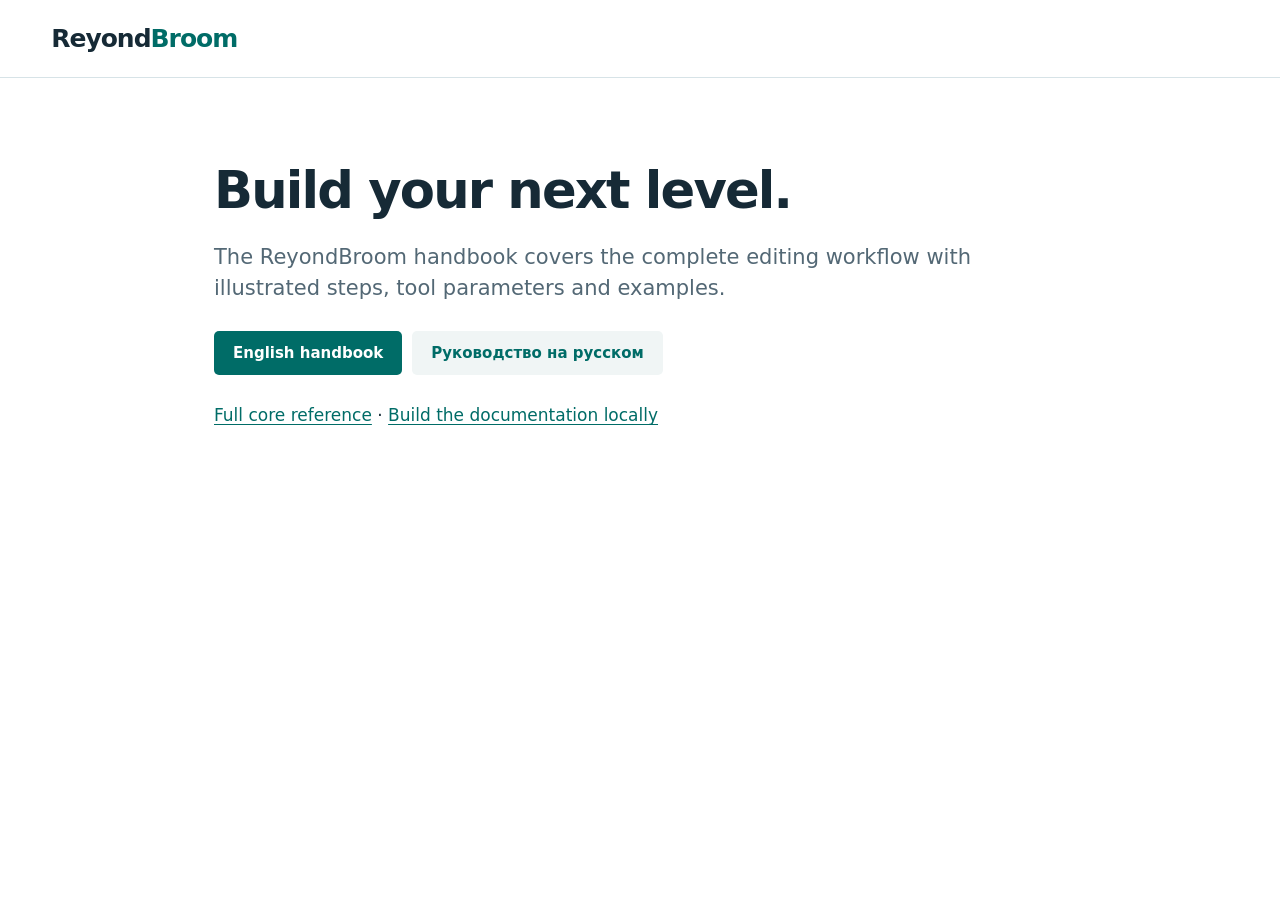
==== commit 4914b1cc: "Present ReyondBroom as an independent editor with an illustrated bilingual handbook Replace the inhe" ====
--- a/docs/index.html
+++ b/docs/index.html
@@ -1,347 +1,2 @@
 <!doctype html>
-<html lang="en"><head><meta charset="utf-8"><meta name="viewport" content="width=device-width,initial-scale=1">
-<title>Ultimate Trench Broom - Visual Guide</title><style>
-*{box-sizing:border-box}
-html{scroll-behavior:smooth;scroll-padding-top:20px}
-body{margin:0;background:#f2f4f5;color:#202629;font:16px/1.5 Arial,sans-serif}
-a{color:#147132;text-decoration:none}a:hover{text-decoration:underline}
-header{padding:24px 32px;border-bottom:1px solid #cbd2d5;background:white}
-h1{margin:0;font-size:28px;font-weight:700;letter-spacing:0}
-header p{margin:6px 0 0;color:#5d666b;font-size:14px}
-.layout{display:grid;grid-template-columns:240px minmax(0,1fr);gap:28px;padding:24px 28px}
-nav{position:sticky;top:20px;align-self:start;max-height:calc(100vh - 40px);overflow:auto}
-nav a{display:block;padding:5px 8px;color:#354045;font-size:14px}
-nav a:hover{background:#e2eae5}
-main{min-width:0;max-width:1600px}
-section{border-bottom:1px solid #cbd2d5;padding:0 0 22px;margin:0 0 32px}
-h2{font-size:23px;margin:0 0 4px;letter-spacing:0}
-.description{margin:0 0 7px;max-width:900px;color:#354045;font-size:16px}
-.route{margin:0 0 18px;font-size:14px;color:#546069}
-figure{margin:0 0 24px}
-figcaption{font-size:18px;font-weight:600;padding:0 0 10px}
-img{width:100%;height:auto;display:block;background:#252525;border:1px solid #c5cbce}
-footer{font-size:14px;color:#546069;padding:0 0 24px}
-@media(max-width:900px){header{padding:20px 16px}.layout{display:block;padding:20px 16px}nav{position:static;max-height:none;margin-bottom:24px;columns:2}nav a{break-inside:avoid}h1{font-size:25px}figcaption{font-size:16px}}
-@media(max-width:480px){nav{columns:1}h2{font-size:21px}}
-@media print{body{background:white}.layout{display:block;padding:0}header{padding:0 0 14px}nav{display:none}section{break-before:page}figure{break-inside:avoid}img{border:0}footer{display:none}}
-</style></head>
-<body><header><h1>Ultimate Trench Broom</h1><p>Visual guide. Real editor screenshots and short steps. Click an image for full resolution.</p></header>
-<div class="layout"><nav aria-label="Tools"><a href="#terrain">Terrain</a>
-<a href="#polygon-cut">Polygon Cut</a>
-<a href="#polygon-spawn">Polygon Spawn</a>
-<a href="#bevel">Bevel Tool</a>
-<a href="#bevel-gestures">Bevel Mouse Controls</a>
-<a href="#inset">Inset Tool</a>
-<a href="#spin">Spin Tool</a>
-<a href="#bezier-bend">Bezier Bend</a>
-<a href="#subdivision">Subdivision</a>
-<a href="#subtract-2">Subtract 2</a>
-<a href="#convert-triang">Convert Triang Brushes</a>
-<a href="#rock">Generate Rock</a>
-<a href="#sculpt">Sculpt Tool</a>
-<a href="#array-random">Array: RandomRadius</a>
-<a href="#array-line">Array: Line</a>
-<a href="#array-radial">Array: Radial</a>
-<a href="#grid-rotation">Grid Rotation</a>
-<a href="#snap-integer">Auto Integer Snap</a>
-<a href="#xyz">Edit XYZ Coordinates</a>
-<a href="#symmetry">Symmetry</a>
-<a href="#prefabs">Prefab Collections</a>
-<a href="#entity-list">EntityList</a>
-<a href="#material-browser">Material Browser Controls</a>
-<a href="#texture-folder">Add a Texture Folder</a>
-<a href="#palette">Choose an Export Palette</a>
-<a href="#entity-browser">Entity Browser Zoom</a>
-<a href="#unity-sync">Sync a Map to Unity</a>
-<a href="#lighting">Quake Lighting &amp; Sky Preview</a>
-<a href="#entity-animation">Door, Button &amp; Lift Preview</a>
-<a href="#train">func_train Preview</a>
-<a href="#intermission">Intermission Camera Preview</a>
-<a href="#spawn-master">Spawn Master</a></nav>
-<main><section id="terrain">
-<h2>Terrain</h2><p class="description">Turns a flat brush into adjustable terrain with a live height preview.</p><p class="route">Tools &gt; Generate Terrain | Shift + T</p>
-<figure><figcaption>1. Select a wide, flat brush.</figcaption>
-<a href="screenshots/terrain-01.png" target="_blank" rel="noopener"><img loading="lazy" decoding="async" src="screenshots/terrain-01.png" alt="1. Select a wide, flat brush."></a></figure>
-<figure><figcaption>2. Press Shift + T. Start with U / V = 10.</figcaption>
-<a href="screenshots/terrain-02.png" target="_blank" rel="noopener"><img loading="lazy" decoding="async" src="screenshots/terrain-02.png" alt="2. Press Shift + T. Start with U / V = 10."></a></figure>
-<figure><figcaption>3. Adjust Height and Seed. Apply keeps the result; Esc cancels.</figcaption>
-<a href="screenshots/terrain-03.png" target="_blank" rel="noopener"><img loading="lazy" decoding="async" src="screenshots/terrain-03.png" alt="3. Adjust Height and Seed. Apply keeps the result; Esc cancels."></a></figure>
-</section>
-<section id="polygon-cut">
-<h2>Polygon Cut</h2><p class="description">Cuts a closed, hand-drawn shape out of the selected brush.</p><p class="route">Tools &gt; Polygon Cut Tool | Shift + C</p>
-<figure><figcaption>1. Select the brush. Press Shift + C.</figcaption>
-<a href="captures/polygon-cut/polygon-cut-01.png" target="_blank" rel="noopener"><img loading="lazy" decoding="async" src="captures/polygon-cut/polygon-cut-01.png" alt="1. Select the brush. Press Shift + C."></a></figure>
-<figure><figcaption>2. Click points on the brush. Click the first point to close.</figcaption>
-<a href="captures/polygon-cut/polygon-cut-02.png" target="_blank" rel="noopener"><img loading="lazy" decoding="async" src="captures/polygon-cut/polygon-cut-02.png" alt="2. Click points on the brush. Click the first point to close."></a></figure>
-<figure><figcaption>3. Press Enter to cut. Depth 0 cuts through; Keep cutout preserves the piece.</figcaption>
-<a href="captures/polygon-cut/polygon-cut-03.png" target="_blank" rel="noopener"><img loading="lazy" decoding="async" src="captures/polygon-cut/polygon-cut-03.png" alt="3. Press Enter to cut. Depth 0 cuts through; Keep cutout preserves the piece."></a></figure>
-</section>
-<section id="polygon-spawn">
-<h2>Polygon Spawn</h2><p class="description">Builds new brushes from a closed outline drawn on a brush surface.</p><p class="route">Tools &gt; Polygon Spawn Tool | Shift + F</p>
-<figure><figcaption>1. Select the base brush. Press Shift + F.</figcaption>
-<a href="captures/polygon-spawn/polygon-spawn-01.png" target="_blank" rel="noopener"><img loading="lazy" decoding="async" src="captures/polygon-spawn/polygon-spawn-01.png" alt="1. Select the base brush. Press Shift + F."></a></figure>
-<figure><figcaption>2. Click an outline and close it manually.</figcaption>
-<a href="captures/polygon-spawn/polygon-spawn-02.png" target="_blank" rel="noopener"><img loading="lazy" decoding="async" src="captures/polygon-spawn/polygon-spawn-02.png" alt="2. Click an outline and close it manually."></a></figure>
-<figure><figcaption>3. Press Enter. New brush height equals the grid size.</figcaption>
-<a href="captures/polygon-spawn/polygon-spawn-03.png" target="_blank" rel="noopener"><img loading="lazy" decoding="async" src="captures/polygon-spawn/polygon-spawn-03.png" alt="3. Press Enter. New brush height equals the grid size."></a></figure>
-</section>
-<section id="bevel">
-<h2>Bevel Tool</h2><p class="description">Rounds selected brush edges with adjustable width, segments and curvature.</p><p class="route">Tools &gt; Bevel Tool | Shift + B</p>
-<figure><figcaption>1. Select a brush. Press Shift + B, then click its top edge.</figcaption>
-<a href="captures/bevel/bevel-01.png" target="_blank" rel="noopener"><img loading="lazy" decoding="async" src="captures/bevel/bevel-01.png" alt="1. Select a brush. Press Shift + B, then click its top edge."></a></figure>
-<figure><figcaption>2. Set Segments and Width to round the edge. Apply keeps the result; Esc cancels.</figcaption>
-<a href="captures/bevel/bevel-02.png" target="_blank" rel="noopener"><img loading="lazy" decoding="async" src="captures/bevel/bevel-02.png" alt="2. Set Segments and Width to round the edge. Apply keeps the result; Esc cancels."></a></figure>
-</section>
-<section id="bevel-gestures">
-<h2>Bevel Mouse Controls</h2><p class="description">Adjusts an edge bevel directly with mouse gestures and modifier keys.</p><p class="route">Edge Tool | E</p>
-<figure><figcaption>1. Edge Tool: select edges. Ctrl + wheel changes segments.</figcaption>
-<a href="captures/bevel-gestures/bevel-gestures-01.png" target="_blank" rel="noopener"><img loading="lazy" decoding="async" src="captures/bevel-gestures/bevel-gestures-01.png" alt="1. Edge Tool: select edges. Ctrl + wheel changes segments."></a></figure>
-<figure><figcaption>2. Ctrl + Shift + wheel changes width.</figcaption>
-<a href="captures/bevel-gestures/bevel-gestures-02.png" target="_blank" rel="noopener"><img loading="lazy" decoding="async" src="captures/bevel-gestures/bevel-gestures-02.png" alt="2. Ctrl + Shift + wheel changes width."></a></figure>
-<figure><figcaption>3. Ctrl + right-drag adjusts curvature. Ctrl + middle-drag adjusts proportion.</figcaption>
-<a href="captures/bevel-gestures/bevel-gestures-03.png" target="_blank" rel="noopener"><img loading="lazy" decoding="async" src="captures/bevel-gestures/bevel-gestures-03.png" alt="3. Ctrl + right-drag adjusts curvature. Ctrl + middle-drag adjusts proportion."></a></figure>
-</section>
-<section id="inset">
-<h2>Inset Tool</h2><p class="description">Creates a smaller face inside one selected face, surrounded by a brush border.</p><p class="route">Tools &gt; Inset Tool | Shift + I</p>
-<figure><figcaption>1. Select one brush. Press Shift + I.</figcaption>
-<a href="captures/inset/inset-01.png" target="_blank" rel="noopener"><img loading="lazy" decoding="async" src="captures/inset/inset-01.png" alt="1. Select one brush. Press Shift + I."></a></figure>
-<figure><figcaption>2. Select exactly one face. Amount starts at zero.</figcaption>
-<a href="captures/inset/inset-02.png" target="_blank" rel="noopener"><img loading="lazy" decoding="async" src="captures/inset/inset-02.png" alt="2. Select exactly one face. Amount starts at zero."></a></figure>
-<figure><figcaption>3. Increase Amount to create the centre and border. Snap to grid uses grid-sized steps. Apply.</figcaption>
-<a href="captures/inset/inset-03.png" target="_blank" rel="noopener"><img loading="lazy" decoding="async" src="captures/inset/inset-03.png" alt="3. Increase Amount to create the centre and border. Snap to grid uses grid-sized steps. Apply."></a></figure>
-</section>
-<section id="spin">
-<h2>Spin Tool</h2><p class="description">Extrudes selected faces into a segmented chain that follows a movable end handle.</p><p class="route">Tools &gt; Spin Tool</p>
-<figure><figcaption>1. Open Spin and select one or more faces.</figcaption>
-<a href="captures/spin/spin-01.png" target="_blank" rel="noopener"><img loading="lazy" decoding="async" src="captures/spin/spin-01.png" alt="1. Open Spin and select one or more faces."></a></figure>
-<figure><figcaption>2. Drag the end cube or an axis arrow to bend the chain.</figcaption>
-<a href="captures/spin/spin-02.png" target="_blank" rel="noopener"><img loading="lazy" decoding="async" src="captures/spin/spin-02.png" alt="2. Drag the end cube or an axis arrow to bend the chain."></a></figure>
-<figure><figcaption>3. Set Flex and End scale. Rings rotate the end. Apply; Esc cancels; Ctrl + Z undoes.</figcaption>
-<a href="captures/spin/spin-03.png" target="_blank" rel="noopener"><img loading="lazy" decoding="async" src="captures/spin/spin-03.png" alt="3. Set Flex and End scale. Rings rotate the end. Apply; Esc cancels; Ctrl + Z undoes."></a></figure>
-</section>
-<section id="bezier-bend">
-<h2>Bezier Bend</h2><p class="description">Bends a brush group along an editable curve, with position, rotation and scale handles.</p><p class="route">Tools &gt; Bezier Bend Tool</p>
-<figure><figcaption>1. Group the brushes. Select one group and open Bezier Bend.</figcaption>
-<a href="captures/bezier-bend/bezier-bend-01.png" target="_blank" rel="noopener"><img loading="lazy" decoding="async" src="captures/bezier-bend/bezier-bend-01.png" alt="1. Group the brushes. Select one group and open Bezier Bend."></a></figure>
-<figure><figcaption>2. Choose Axis and Segments. Keep joints holds neighbouring pieces together.</figcaption>
-<a href="captures/bezier-bend/bezier-bend-02.png" target="_blank" rel="noopener"><img loading="lazy" decoding="async" src="captures/bezier-bend/bezier-bend-02.png" alt="2. Choose Axis and Segments. Keep joints holds neighbouring pieces together."></a></figure>
-<figure><figcaption>3. Drag handles. Move, Scale and Rotate affect the group; Subdiv adds cuts. Apply.</figcaption>
-<a href="captures/bezier-bend/bezier-bend-03.png" target="_blank" rel="noopener"><img loading="lazy" decoding="async" src="captures/bezier-bend/bezier-bend-03.png" alt="3. Drag handles. Move, Scale and Rotate affect the group; Subdiv adds cuts. Apply."></a></figure>
-</section>
-<section id="subdivision">
-<h2>Subdivision</h2><p class="description">Splits brushes into smaller pieces by segment count or grid size.</p><p class="route">Tools &gt; Subdivision Tool</p>
-<figure><figcaption>1. Select brushes, a face or one group. Open Subdivision.</figcaption>
-<a href="captures/subdivision/subdivision-01.png" target="_blank" rel="noopener"><img loading="lazy" decoding="async" src="captures/subdivision/subdivision-01.png" alt="1. Select brushes, a face or one group. Open Subdivision."></a></figure>
-<figure><figcaption>2. Segments divides the brush into U x V cells.</figcaption>
-<a href="captures/subdivision/subdivision-02.png" target="_blank" rel="noopener"><img loading="lazy" decoding="async" src="captures/subdivision/subdivision-02.png" alt="2. Segments divides the brush into U x V cells."></a></figure>
-<figure><figcaption>3. Grid size uses Cell spacing. Choose World grid or Texture pivot, then Apply.</figcaption>
-<a href="captures/subdivision/subdivision-03.png" target="_blank" rel="noopener"><img loading="lazy" decoding="async" src="captures/subdivision/subdivision-03.png" alt="3. Grid size uses Cell spacing. Choose World grid or Texture pivot, then Apply."></a></figure>
-</section>
-<section id="subtract-2">
-<h2>Subtract 2</h2><p class="description">Subtracts cutter brushes while preferring straight, clean boundaries between the remaining pieces.</p><p class="route">Edit &gt; CSG &gt; Subtract 2</p>
-<figure><figcaption>1. Place a cutter through the target brush.</figcaption>
-<a href="captures/subtract-2/subtract-2-01.png" target="_blank" rel="noopener"><img loading="lazy" decoding="async" src="captures/subtract-2/subtract-2-01.png" alt="1. Place a cutter through the target brush."></a></figure>
-<figure><figcaption>2. Select the cutter, not the target.</figcaption>
-<a href="captures/subtract-2/subtract-2-02.png" target="_blank" rel="noopener"><img loading="lazy" decoding="async" src="captures/subtract-2/subtract-2-02.png" alt="2. Select the cutter, not the target."></a></figure>
-<figure><figcaption>3. Edit &gt; CSG &gt; Subtract 2. The result prefers straight chunk boundaries. Ctrl + Z undoes.</figcaption>
-<a href="captures/subtract-2/subtract-2-03.png" target="_blank" rel="noopener"><img loading="lazy" decoding="async" src="captures/subtract-2/subtract-2-03.png" alt="3. Edit &gt; CSG &gt; Subtract 2. The result prefers straight chunk boundaries. Ctrl + Z undoes."></a></figure>
-</section>
-<section id="convert-triang">
-<h2>Convert Triang Brushes</h2><p class="description">Rebuilds triangulated brush faces into simpler surfaces while preserving the overall shape.</p><p class="route">Edit &gt; Convert Triang Brushes | Ctrl + Shift + B</p>
-<figure><figcaption>1. Select triangulated brushes.</figcaption>
-<a href="captures/convert-triang/convert-triang-01.png" target="_blank" rel="noopener"><img loading="lazy" decoding="async" src="captures/convert-triang/convert-triang-01.png" alt="1. Select triangulated brushes."></a></figure>
-<figure><figcaption>2. Edit &gt; Convert Triang Brushes, or Ctrl + Shift + B.</figcaption>
-<a href="captures/convert-triang/convert-triang-02.png" target="_blank" rel="noopener"><img loading="lazy" decoding="async" src="captures/convert-triang/convert-triang-02.png" alt="2. Edit &gt; Convert Triang Brushes, or Ctrl + Shift + B."></a></figure>
-<figure><figcaption>3. Inspect the shape. Each brush is rebuilt separately; difficult shapes may only convert approximately.</figcaption>
-<a href="captures/convert-triang/convert-triang-03.png" target="_blank" rel="noopener"><img loading="lazy" decoding="async" src="captures/convert-triang/convert-triang-03.png" alt="3. Inspect the shape. Each brush is rebuilt separately; difficult shapes may only convert approximately."></a></figure>
-</section>
-<section id="rock">
-<h2>Generate Rock</h2><p class="description">Turns a brush into a seeded rock shape, optionally hollow or grouped.</p><p class="route">Tools &gt; Generate Rock</p>
-<figure><figcaption>1. Select a size-defining brush. Open Generate Rock.</figcaption>
-<a href="captures/rock/rock-01.png" target="_blank" rel="noopener"><img loading="lazy" decoding="async" src="captures/rock/rock-01.png" alt="1. Select a size-defining brush. Open Generate Rock."></a></figure>
-<figure><figcaption>2. Segments controls detail. Seed changes the shape.</figcaption>
-<a href="captures/rock/rock-02.png" target="_blank" rel="noopener"><img loading="lazy" decoding="async" src="captures/rock/rock-02.png" alt="2. Segments controls detail. Seed changes the shape."></a></figure>
-<figure><figcaption>3. Hollow enables Thickness. Create group keeps the rock together. Apply; Esc cancels.</figcaption>
-<a href="captures/rock/rock-03.png" target="_blank" rel="noopener"><img loading="lazy" decoding="async" src="captures/rock/rock-03.png" alt="3. Hollow enables Thickness. Create group keeps the rock together. Apply; Esc cancels."></a></figure>
-</section>
-<section id="sculpt">
-<h2>Sculpt Tool</h2><p class="description">Raises, lowers or smooths brush surfaces while keeping shared vertices together.</p><p class="route">Tools &gt; Sculpt Tool</p>
-<figure><figcaption>1. Open Sculpt. Choose Raise, Lower or Smooth; set Width and Intensity.</figcaption>
-<a href="captures/sculpt/sculpt-01.png" target="_blank" rel="noopener"><img loading="lazy" decoding="async" src="captures/sculpt/sculpt-01.png" alt="1. Open Sculpt. Choose Raise, Lower or Smooth; set Width and Intensity."></a></figure>
-<figure><figcaption>2. Hold the left mouse button to shape the surface. Shared vertices stay joined.</figcaption>
-<a href="captures/sculpt/sculpt-02.png" target="_blank" rel="noopener"><img loading="lazy" decoding="async" src="captures/sculpt/sculpt-02.png" alt="2. Hold the left mouse button to shape the surface. Shared vertices stay joined."></a></figure>
-<figure><figcaption>3. Smooth softens the shape. Prevent collapse protects the back surface. Esc exits; Ctrl + Z undoes.</figcaption>
-<a href="captures/sculpt/sculpt-03.png" target="_blank" rel="noopener"><img loading="lazy" decoding="async" src="captures/sculpt/sculpt-03.png" alt="3. Smooth softens the shape. Prevent collapse protects the back surface. Esc exits; Ctrl + Z undoes."></a></figure>
-</section>
-<section id="array-random">
-<h2>Array: RandomRadius</h2><p class="description">Scatters copies of one object or group within a seeded random radius.</p><p class="route">Tools &gt; Array Tool</p>
-<figure><figcaption>1. Select one object or group. Open Array and choose RandomRadius.</figcaption>
-<a href="captures/array-random/array-random-01.png" target="_blank" rel="noopener"><img loading="lazy" decoding="async" src="captures/array-random/array-random-01.png" alt="1. Select one object or group. Open Array and choose RandomRadius."></a></figure>
-<figure><figcaption>2. Set Count, Radius and Seed. Face center turns a chosen side inward.</figcaption>
-<a href="captures/array-random/array-random-02.png" target="_blank" rel="noopener"><img loading="lazy" decoding="async" src="captures/array-random/array-random-02.png" alt="2. Set Count, Radius and Seed. Face center turns a chosen side inward."></a></figure>
-<figure><figcaption>3. Inspect the live preview, then Apply. Default resets settings; Ctrl + Z undoes.</figcaption>
-<a href="captures/array-random/array-random-03.png" target="_blank" rel="noopener"><img loading="lazy" decoding="async" src="captures/array-random/array-random-03.png" alt="3. Inspect the live preview, then Apply. Default resets settings; Ctrl + Z undoes."></a></figure>
-</section>
-<section id="array-line">
-<h2>Array: Line</h2><p class="description">Places copies in one or more lines with adjustable spacing and offsets.</p><p class="route">Tools &gt; Array Tool</p>
-<figure><figcaption>1. Select one object or group. Open Array and choose Line.</figcaption>
-<a href="captures/array-line/array-line-01.png" target="_blank" rel="noopener"><img loading="lazy" decoding="async" src="captures/array-line/array-line-01.png" alt="1. Select one object or group. Open Array and choose Line."></a></figure>
-<figure><figcaption>2. Set Count, Spacing and Offset. Lines + Cross center creates a star.</figcaption>
-<a href="captures/array-line/array-line-02.png" target="_blank" rel="noopener"><img loading="lazy" decoding="async" src="captures/array-line/array-line-02.png" alt="2. Set Count, Spacing and Offset. Lines + Cross center creates a star."></a></figure>
-<figure><figcaption>3. Inspect the live preview, then Apply. Default resets settings; Ctrl + Z undoes.</figcaption>
-<a href="captures/array-line/array-line-03.png" target="_blank" rel="noopener"><img loading="lazy" decoding="async" src="captures/array-line/array-line-03.png" alt="3. Inspect the live preview, then Apply. Default resets settings; Ctrl + Z undoes."></a></figure>
-</section>
-<section id="array-radial">
-<h2>Array: Radial</h2><p class="description">Arranges copies around a circle or across multiple concentric rings.</p><p class="route">Tools &gt; Array Tool</p>
-<figure><figcaption>1. Select one object or group. Open Array and choose Radial.</figcaption>
-<a href="captures/array-radial/array-radial-01.png" target="_blank" rel="noopener"><img loading="lazy" decoding="async" src="captures/array-radial/array-radial-01.png" alt="1. Select one object or group. Open Array and choose Radial."></a></figure>
-<figure><figcaption>2. Set Count, Rings and Ring spacing. Face center adjusts orientation.</figcaption>
-<a href="captures/array-radial/array-radial-02.png" target="_blank" rel="noopener"><img loading="lazy" decoding="async" src="captures/array-radial/array-radial-02.png" alt="2. Set Count, Rings and Ring spacing. Face center adjusts orientation."></a></figure>
-<figure><figcaption>3. Inspect the live preview, then Apply. Default resets settings; Ctrl + Z undoes.</figcaption>
-<a href="captures/array-radial/array-radial-03.png" target="_blank" rel="noopener"><img loading="lazy" decoding="async" src="captures/array-radial/array-radial-03.png" alt="3. Inspect the live preview, then Apply. Default resets settings; Ctrl + Z undoes."></a></figure>
-</section>
-<section id="grid-rotation">
-<h2>Grid Rotation</h2><p class="description">Rotates the brush surface grid and its snapping direction.</p><p class="route">Tools &gt; Grid Rotation</p>
-<figure><figcaption>1. Open Grid Rotation to change the editor grid.</figcaption>
-<a href="captures/grid-rotation/grid-rotation-01.png" target="_blank" rel="noopener"><img loading="lazy" decoding="async" src="captures/grid-rotation/grid-rotation-01.png" alt="1. Open Grid Rotation to change the editor grid."></a></figure>
-<figure><figcaption>2. Change Angle. Unified brush face grid joins the grid across faces.</figcaption>
-<a href="captures/grid-rotation/grid-rotation-02.png" target="_blank" rel="noopener"><img loading="lazy" decoding="async" src="captures/grid-rotation/grid-rotation-02.png" alt="2. Change Angle. Unified brush face grid joins the grid across faces."></a></figure>
-<figure><figcaption>3. Snapping follows the angle. Apply saves it; Esc restores the old settings.</figcaption>
-<a href="captures/grid-rotation/grid-rotation-03.png" target="_blank" rel="noopener"><img loading="lazy" decoding="async" src="captures/grid-rotation/grid-rotation-03.png" alt="3. Snapping follows the angle. Apply saves it; Esc restores the old settings."></a></figure>
-</section>
-<section id="snap-integer">
-<h2>Auto Integer Snap</h2><p class="description">Automatically snaps new and edited brush vertices to whole-number coordinates.</p><p class="route">Toolbar &gt; Snap Int</p>
-<figure><figcaption>1. Select a brush. Snap Int sits left of Grid.</figcaption>
-<a href="captures/snap-integer/snap-integer-01.png" target="_blank" rel="noopener"><img loading="lazy" decoding="async" src="captures/snap-integer/snap-integer-01.png" alt="1. Select a brush. Snap Int sits left of Grid."></a></figure>
-<figure><figcaption>2. Turn on Snap Int. New and edited vertices snap to whole numbers.</figcaption>
-<a href="captures/snap-integer/snap-integer-02.png" target="_blank" rel="noopener"><img loading="lazy" decoding="async" src="captures/snap-integer/snap-integer-02.png" alt="2. Turn on Snap Int. New and edited vertices snap to whole numbers."></a></figure>
-<figure><figcaption>3. Edit normally. Integer snap is not grid snap; click Snap Int again to disable.</figcaption>
-<a href="captures/snap-integer/snap-integer-03.png" target="_blank" rel="noopener"><img loading="lazy" decoding="async" src="captures/snap-integer/snap-integer-03.png" alt="3. Edit normally. Integer snap is not grid snap; click Snap Int again to disable."></a></figure>
-</section>
-<section id="xyz">
-<h2>Edit XYZ Coordinates</h2><p class="description">Moves a selected brush, face, edge or vertex by entering exact coordinates.</p><p class="route">Viewport &gt; XYZ panel</p>
-<figure><figcaption>1. Select one brush, face, edge or vertex. Its XYZ position appears at the bottom right.</figcaption>
-<a href="captures/xyz/xyz-01.png" target="_blank" rel="noopener"><img loading="lazy" decoding="async" src="captures/xyz/xyz-01.png" alt="1. Select one brush, face, edge or vertex. Its XYZ position appears at the bottom right."></a></figure>
-<figure><figcaption>2. Click the XYZ panel. Type a coordinate; the selection moves immediately.</figcaption>
-<a href="captures/xyz/xyz-02.png" target="_blank" rel="noopener"><img loading="lazy" decoding="async" src="captures/xyz/xyz-02.png" alt="2. Click the XYZ panel. Type a coordinate; the selection moves immediately."></a></figure>
-<figure><figcaption>3. Click elsewhere to close the editor. Ctrl + Z undoes the move.</figcaption>
-<a href="captures/xyz/xyz-03.png" target="_blank" rel="noopener"><img loading="lazy" decoding="async" src="captures/xyz/xyz-03.png" alt="3. Click elsewhere to close the editor. Ctrl + Z undoes the move."></a></figure>
-</section>
-<section id="symmetry">
-<h2>Symmetry</h2><p class="description">Repeats edits around one chosen centre object across matching sectors.</p><p class="route">Tools &gt; Symmetry Tool</p>
-<figure><figcaption>1. Select the centre object and open Symmetry.</figcaption>
-<a href="captures/symmetry/symmetry-01.png" target="_blank" rel="noopener"><img loading="lazy" decoding="async" src="captures/symmetry/symmetry-01.png" alt="1. Select the centre object and open Symmetry."></a></figure>
-<figure><figcaption>2. Choose 2, 4 or 8 sides. Pink lines mark the active axis.</figcaption>
-<a href="captures/symmetry/symmetry-02.png" target="_blank" rel="noopener"><img loading="lazy" decoding="async" src="captures/symmetry/symmetry-02.png" alt="2. Choose 2, 4 or 8 sides. Pink lines mark the active axis."></a></figure>
-<figure><figcaption>3. Edit any side. To stop, select the axis and choose Off. Existing copies stay.</figcaption>
-<a href="captures/symmetry/symmetry-03.png" target="_blank" rel="noopener"><img loading="lazy" decoding="async" src="captures/symmetry/symmetry-03.png" alt="3. Edit any side. To stop, select the axis and choose Off. Existing copies stay."></a></figure>
-</section>
-<section id="prefabs">
-<h2>Prefab Collections</h2><p class="description">Loads named groups from map collections and places them as reusable objects.</p><p class="route">Right inspector &gt; Prefabs</p>
-<figure><figcaption>1. Open Prefabs. Add Collection loads named groups from a .map file.</figcaption>
-<a href="captures/prefabs/prefabs-01.png" target="_blank" rel="noopener"><img loading="lazy" decoding="async" src="captures/prefabs/prefabs-01.png" alt="1. Open Prefabs. Add Collection loads named groups from a .map file."></a></figure>
-<figure><figcaption>2. Each named group becomes a prefab card. Use the arrow to collapse its collection.</figcaption>
-<a href="captures/prefabs/prefabs-02.png" target="_blank" rel="noopener"><img loading="lazy" decoding="async" src="captures/prefabs/prefabs-02.png" alt="2. Each named group becomes a prefab card. Use the arrow to collapse its collection."></a></figure>
-<figure><figcaption>3. Drag a card into the viewport. Each placed group receives a unique name. Ctrl + Z undoes.</figcaption>
-<a href="captures/prefabs/prefabs-03.png" target="_blank" rel="noopener"><img loading="lazy" decoding="async" src="captures/prefabs/prefabs-03.png" alt="3. Drag a card into the viewport. Each placed group receives a unique name. Ctrl + Z undoes."></a></figure>
-</section>
-<section id="entity-list">
-<h2>EntityList</h2><p class="description">Finds named entities and groups, then focuses the viewport on a chosen result.</p><p class="route">Right inspector &gt; EntityList</p>
-<figure><figcaption>1. Open EntityList to see named entities and groups.</figcaption>
-<a href="captures/entity-list/entity-list-01.png" target="_blank" rel="noopener"><img loading="lazy" decoding="async" src="captures/entity-list/entity-list-01.png" alt="1. Open EntityList to see named entities and groups."></a></figure>
-<figure><figcaption>2. Type part of a name to filter the list.</figcaption>
-<a href="captures/entity-list/entity-list-02.png" target="_blank" rel="noopener"><img loading="lazy" decoding="async" src="captures/entity-list/entity-list-02.png" alt="2. Type part of a name to filter the list."></a></figure>
-<figure><figcaption>3. Double-click a result to select it and focus the camera.</figcaption>
-<a href="captures/entity-list/entity-list-03.png" target="_blank" rel="noopener"><img loading="lazy" decoding="async" src="captures/entity-list/entity-list-03.png" alt="3. Double-click a result to select it and focus the camera."></a></figure>
-</section>
-<section id="material-browser">
-<h2>Material Browser Controls</h2><p class="description">Changes texture preview size and collapses or expands material collections.</p><p class="route">Right inspector &gt; Face</p>
-<figure><figcaption>1. Open Face &gt; Material Browser. Group organizes textures into collections.</figcaption>
-<a href="captures/material-browser/material-browser-01.png" target="_blank" rel="noopener"><img loading="lazy" decoding="async" src="captures/material-browser/material-browser-01.png" alt="1. Open Face &gt; Material Browser. Group organizes textures into collections."></a></figure>
-<figure><figcaption>2. Ctrl + wheel up enlarges previews; down makes them smaller. The + and - buttons do the same.</figcaption>
-<a href="captures/material-browser/material-browser-02.png" target="_blank" rel="noopener"><img loading="lazy" decoding="async" src="captures/material-browser/material-browser-02.png" alt="2. Ctrl + wheel up enlarges previews; down makes them smaller. The + and - buttons do the same."></a></figure>
-<figure><figcaption>3. Use Hide / Show in a collection header to collapse or expand it. Refresh reloads texture folders.</figcaption>
-<a href="captures/material-browser/material-browser-03.png" target="_blank" rel="noopener"><img loading="lazy" decoding="async" src="captures/material-browser/material-browser-03.png" alt="3. Use Hide / Show in a collection header to collapse or expand it. Refresh reloads texture folders."></a></figure>
-</section>
-<section id="texture-folder">
-<h2>Add a Texture Folder</h2><p class="description">Loads PNG and JPG folders as usable textures and generates their compile WAD.</p><p class="route">Material Browser &gt; Settings &gt; Add Texture Folder</p>
-<figure><figcaption>1. In Material Browser Settings, click Add Texture Folder.</figcaption>
-<a href="captures/textures/texture-folder-01.png" target="_blank" rel="noopener"><img loading="lazy" decoding="async" src="captures/textures/texture-folder-01.png" alt="1. In Material Browser Settings, click Add Texture Folder."></a></figure>
-<figure><figcaption>2. Choose a PNG or JPG folder. The folder icon in Enabled identifies it.</figcaption>
-<a href="captures/textures/texture-folder-02.png" target="_blank" rel="noopener"><img loading="lazy" decoding="async" src="captures/textures/texture-folder-02.png" alt="2. Choose a PNG or JPG folder. The folder icon in Enabled identifies it."></a></figure>
-<figure><figcaption>3. Apply its textures to faces. Refresh reloads new files and rebuilds the compile WAD.</figcaption>
-<a href="captures/textures/texture-folder-03.png" target="_blank" rel="noopener"><img loading="lazy" decoding="async" src="captures/textures/texture-folder-03.png" alt="3. Apply its textures to faces. Refresh reloads new files and rebuilds the compile WAD."></a></figure>
-</section>
-<section id="palette">
-<h2>Choose an Export Palette</h2><p class="description">Chooses and previews the colour palette used when exporting texture folders to WAD.</p><p class="route">Material Browser &gt; Settings &gt; Pallete</p>
-<figure><figcaption>1. Open Material Browser Settings. Click Pallete to choose the WAD export palette.</figcaption>
-<a href="captures/textures/palette-01.png" target="_blank" rel="noopener"><img loading="lazy" decoding="async" src="captures/textures/palette-01.png" alt="1. Open Material Browser Settings. Click Pallete to choose the WAD export palette."></a></figure>
-<figure><figcaption>2. Choose a palette file and check its colour preview.</figcaption>
-<a href="captures/textures/palette-02.png" target="_blank" rel="noopener"><img loading="lazy" decoding="async" src="captures/textures/palette-02.png" alt="2. Choose a palette file and check its colour preview."></a></figure>
-<figure><figcaption>3. OK stores the palette. PNG and JPG folders can now generate a compile WAD.</figcaption>
-<a href="captures/textures/palette-03.png" target="_blank" rel="noopener"><img loading="lazy" decoding="async" src="captures/textures/palette-03.png" alt="3. OK stores the palette. PNG and JPG folders can now generate a compile WAD."></a></figure>
-</section>
-<section id="entity-browser">
-<h2>Entity Browser Zoom</h2><p class="description">Changes entity model preview size for easier browsing and selection.</p><p class="route">Right inspector &gt; Entity</p>
-<figure><figcaption>1. Open Entity &gt; Entity Browser.</figcaption>
-<a href="captures/entity-browser/entity-browser-01.png" target="_blank" rel="noopener"><img loading="lazy" decoding="async" src="captures/entity-browser/entity-browser-01.png" alt="1. Open Entity &gt; Entity Browser."></a></figure>
-<figure><figcaption>2. Hover the browser. Ctrl + wheel up enlarges models; down shrinks them.</figcaption>
-<a href="captures/entity-browser/entity-browser-02.png" target="_blank" rel="noopener"><img loading="lazy" decoding="async" src="captures/entity-browser/entity-browser-02.png" alt="2. Hover the browser. Ctrl + wheel up enlarges models; down shrinks them."></a></figure>
-<figure><figcaption>3. Use the + and - buttons below the models to change preview size.</figcaption>
-<a href="captures/entity-browser/entity-browser-03.png" target="_blank" rel="noopener"><img loading="lazy" decoding="async" src="captures/entity-browser/entity-browser-03.png" alt="3. Use the + and - buttons below the models to change preview size."></a></figure>
-</section>
-<section id="unity-sync">
-<h2>Sync a Map to Unity</h2><p class="description">Exports map geometry and textures into a Unity prefab with an adjustable scale.</p><p class="route">Unity &gt; Sync Map...</p>
-<figure><figcaption>1. Unity &gt; Sync Map. Choose a Unity project or its Assets folder.</figcaption>
-<a href="captures/unity-sync/unity-sync-01.png" target="_blank" rel="noopener"><img loading="lazy" decoding="async" src="captures/unity-sync/unity-sync-01.png" alt="1. Unity &gt; Sync Map. Choose a Unity project or its Assets folder."></a></figure>
-<figure><figcaption>2. Keep brushes separate preserves individual brush objects inside one prefab. Default scale is 0.1.</figcaption>
-<a href="captures/unity-sync/unity-sync-02.png" target="_blank" rel="noopener"><img loading="lazy" decoding="async" src="captures/unity-sync/unity-sync-02.png" alt="2. Keep brushes separate preserves individual brush objects inside one prefab. Default scale is 0.1."></a></figure>
-<figure><figcaption>3. Sync exports geometry and textures. Existing materials and textures are kept.</figcaption>
-<a href="captures/unity-sync/unity-sync-03.png" target="_blank" rel="noopener"><img loading="lazy" decoding="async" src="captures/unity-sync/unity-sync-03.png" alt="3. Sync exports geometry and textures. Existing materials and textures are kept."></a></figure>
-</section>
-<section id="lighting">
-<h2>Quake Lighting &amp; Sky Preview</h2><p class="description">Shows an approximate Quake lighting and animated sky preview inside the editor.</p><p class="route">View &gt; Preview Quake Lighting</p>
-<figure><figcaption>1. Add light entities and sky-textured faces.</figcaption>
-<a href="captures/lighting/lighting-01.png" target="_blank" rel="noopener"><img loading="lazy" decoding="async" src="captures/lighting/lighting-01.png" alt="1. Add light entities and sky-textured faces."></a></figure>
-<figure><figcaption>2. Enable the lighting icon. Lights and animated Quake sky are shown in the viewport.</figcaption>
-<a href="captures/lighting/lighting-02.png" target="_blank" rel="noopener"><img loading="lazy" decoding="async" src="captures/lighting/lighting-02.png" alt="2. Enable the lighting icon. Lights and animated Quake sky are shown in the viewport."></a></figure>
-<figure><figcaption>3. Move a light to inspect its reach. Toggle the icon off to return to normal editing.</figcaption>
-<a href="captures/lighting/lighting-03.png" target="_blank" rel="noopener"><img loading="lazy" decoding="async" src="captures/lighting/lighting-03.png" alt="3. Move a light to inspect its reach. Toggle the icon off to return to normal editing."></a></figure>
-</section>
-<section id="entity-animation">
-<h2>Door, Button &amp; Lift Preview</h2><p class="description">Previews door, button and lift movement using their current entity settings.</p><p class="route">Select entity &gt; Play above XYZ</p>
-<figure><figcaption>1. Select a func_door, func_button or func_plat. Play appears above XYZ.</figcaption>
-<a href="captures/entity-animation/entity-animation-01.png" target="_blank" rel="noopener"><img loading="lazy" decoding="async" src="captures/entity-animation/entity-animation-01.png" alt="1. Select a func_door, func_button or func_plat. Play appears above XYZ."></a></figure>
-<figure><figcaption>2. Click Play. Green means active; the motion loops forward and backward.</figcaption>
-<a href="captures/entity-animation/entity-animation-02.png" target="_blank" rel="noopener"><img loading="lazy" decoding="async" src="captures/entity-animation/entity-animation-02.png" alt="2. Click Play. Green means active; the motion loops forward and backward."></a></figure>
-<figure><figcaption>3. Edit speed, height or other movement properties to update the preview live. Deselect or stop to restore.</figcaption>
-<a href="captures/entity-animation/entity-animation-03.png" target="_blank" rel="noopener"><img loading="lazy" decoding="async" src="captures/entity-animation/entity-animation-03.png" alt="3. Edit speed, height or other movement properties to update the preview live. Deselect or stop to restore."></a></figure>
-</section>
-<section id="train">
-<h2>func_train Preview</h2><p class="description">Previews a func_train moving through its linked path_corner route.</p><p class="route">Select func_train &gt; Play above XYZ</p>
-<figure><figcaption>1. Give func_train a target matching the first path_corner targetname.</figcaption>
-<a href="captures/train/train-01.png" target="_blank" rel="noopener"><img loading="lazy" decoding="async" src="captures/train/train-01.png" alt="1. Give func_train a target matching the first path_corner targetname."></a></figure>
-<figure><figcaption>2. Connect path_corner targets in order. Click Play to preview the route.</figcaption>
-<a href="captures/train/train-02.png" target="_blank" rel="noopener"><img loading="lazy" decoding="async" src="captures/train/train-02.png" alt="2. Connect path_corner targets in order. Click Play to preview the route."></a></figure>
-<figure><figcaption>3. Change speed while playing. Stop or deselect to return to the original geometry.</figcaption>
-<a href="captures/train/train-03.png" target="_blank" rel="noopener"><img loading="lazy" decoding="async" src="captures/train/train-03.png" alt="3. Change speed while playing. Stop or deselect to return to the original geometry."></a></figure>
-</section>
-<section id="intermission">
-<h2>Intermission Camera Preview</h2><p class="description">Shows the view from a selected info_intermission camera before compiling the map.</p><p class="route">Select info_intermission</p>
-<figure><figcaption>1. Place and select an info_intermission entity.</figcaption>
-<a href="captures/intermission/intermission-01.png" target="_blank" rel="noopener"><img loading="lazy" decoding="async" src="captures/intermission/intermission-01.png" alt="1. Place and select an info_intermission entity."></a></figure>
-<figure><figcaption>2. The live camera view appears above XYZ. Set position and mangle to frame the shot.</figcaption>
-<a href="captures/intermission/intermission-02.png" target="_blank" rel="noopener"><img loading="lazy" decoding="async" src="captures/intermission/intermission-02.png" alt="2. The live camera view appears above XYZ. Set position and mangle to frame the shot."></a></figure>
-<figure><figcaption>3. Move the entity and inspect the preview before compiling.</figcaption>
-<a href="captures/intermission/intermission-03.png" target="_blank" rel="noopener"><img loading="lazy" decoding="async" src="captures/intermission/intermission-03.png" alt="3. Move the entity and inspect the preview before compiling."></a></figure>
-</section>
-<section id="spawn-master">
-<h2>Spawn Master</h2><p class="description">Builds a reusable teleport closet that spawns a chosen entity when a trigger activates.</p><p class="route">Tools &gt; Spawn Master</p>
-<figure><figcaption>1. Select a trigger or button with a target property.</figcaption>
-<a href="captures/spawn-master/spawn-master-01.png" target="_blank" rel="noopener"><img loading="lazy" decoding="async" src="captures/spawn-master/spawn-master-01.png" alt="1. Select a trigger or button with a target property."></a></figure>
-<figure><figcaption>2. Choose an existing destination targetname and the entity to spawn. Selected models have a red border.</figcaption>
-<a href="captures/spawn-master/spawn-master-02.png" target="_blank" rel="noopener"><img loading="lazy" decoding="async" src="captures/spawn-master/spawn-master-02.png" alt="2. Choose an existing destination targetname and the entity to spawn. Selected models have a red border."></a></figure>
-<figure><figcaption>3. OK builds a teleport closet in empty space below the trigger. Later additions reuse and expand the closet.</figcaption>
-<a href="captures/spawn-master/spawn-master-03.png" target="_blank" rel="noopener"><img loading="lazy" decoding="async" src="captures/spawn-master/spawn-master-03.png" alt="3. OK builds a teleport closet in empty space below the trigger. Later additions reuse and expand the closet."></a></figure>
-</section>
-<footer>Real editor captures. Personal file paths are replaced with examples or covered for privacy. Hidden experimental tools are not included.</footer></main></div></body></html>+<html lang="en"><head><meta charset="utf-8"><meta name="viewport" content="width=device-width,initial-scale=1"><title>ReyondBroom documentation</title><link rel="stylesheet" href="site.css"></head><body><header><a class="brand" href="https://reyond9079.github.io/ReyondBroom/">Reyond<span>Broom</span></a></header><main style="max-width:900px;margin:60px auto;padding:24px"><h1>Build your next level.</h1><p class="lead">The ReyondBroom handbook covers the complete editing workflow with illustrated steps, tool parameters and examples.</p><div class="buttons"><a class="button" href="https://reyond9079.github.io/ReyondBroom/">English handbook</a><a class="button secondary" href="https://reyond9079.github.io/ReyondBroom/index.ru.html">Руководство на русском</a></div><p><a href="https://reyond9079.github.io/ReyondBroom/reference.html">Full core reference</a> · <a href="README.md">Build the documentation locally</a></p></main></body></html>
--- a/docs/site.css
+++ b/docs/site.css
@@ -0,0 +1,5 @@
+:root{color-scheme:light;--ink:#162a36;--muted:#536875;--accent:#006c67;--line:#d7e3e7;--paper:#fff;--wash:#f0f5f5}*{box-sizing:border-box}html{scroll-behavior:smooth;scroll-padding-top:90px}body{margin:0;color:var(--ink);background:var(--paper);font:17px/1.65 system-ui,-apple-system,"Segoe UI",sans-serif}a{color:var(--accent);text-underline-offset:3px}a:hover{text-decoration:underline}header{display:flex;justify-content:space-between;gap:20px;align-items:center;padding:18px 4vw;border-bottom:1px solid var(--line);background:#fff;position:sticky;top:0;z-index:5}.brand{font-size:25px;font-weight:800;letter-spacing:-1px;text-decoration:none;color:var(--ink)}.brand span{color:var(--accent)}.header-links{display:flex;flex-wrap:wrap;gap:20px;font-size:14px}.header-links a{text-decoration:none}.layout{display:grid;grid-template-columns:260px minmax(0,1040px);gap:48px;max-width:1450px;margin:auto;padding:32px 32px 0}nav{position:sticky;top:100px;align-self:start;max-height:calc(100vh - 120px);overflow:auto;padding-right:18px;font-size:14px}nav h2{font-size:12px;text-transform:uppercase;letter-spacing:1px;color:var(--muted);margin:25px 0 8px}nav a{display:block;padding:5px 8px;text-decoration:none;color:var(--ink);border-radius:5px}nav a:hover{background:var(--wash);color:var(--accent)}nav label{font-weight:600;font-size:13px}input[type=search]{width:100%;padding:12px;border:1px solid #91aaa9;border-radius:6px;margin:8px 0;font:inherit}#search-status{font-size:12px;color:var(--muted);margin:0}main{min-width:0}.hero{padding:35px 0 28px}.eyebrow{font-size:11px;letter-spacing:2px;font-weight:750;color:var(--accent);text-transform:uppercase;margin:0 0 12px}h1{font-size:clamp(32px,4vw,54px);line-height:1.12;letter-spacing:-1.8px;margin:0 0 22px}h2{font-size:30px;line-height:1.25;letter-spacing:-.6px;margin:0 0 18px}.lead{font-size:21px;line-height:1.5;max-width:780px;color:var(--muted)}.buttons{display:flex;flex-wrap:wrap;gap:10px;margin:26px 0}.button{padding:10px 19px;background:var(--accent);color:#fff;border-radius:5px;text-decoration:none;font-size:15px;font-weight:600}.button.secondary{background:var(--wash);color:var(--accent)}.edition{font-size:13px;color:var(--muted)}.notice,.tip{background:var(--wash);border-left:3px solid var(--accent);padding:18px 22px;font-size:15px;margin:16px 0 30px}.notice a{font-weight:600}.tip p{margin:8px 0 0}.chapter{padding:46px 0 34px;border-bottom:1px solid var(--line)}.intro{font-size:19px;max-width:900px}.route{font-size:13px;font-weight:650;color:var(--accent);border:1px solid var(--line);padding:9px 14px;border-radius:5px;display:inline-block}.steps{padding-left:26px;max-width:900px}.steps li{padding-left:8px;margin:16px 0}.steps li::marker{color:var(--accent);font-weight:700}.figures{display:grid;gap:24px;grid-template-columns:1fr}figure{margin:0}img{max-width:100%;height:auto}figure img{display:block;width:100%;border:1px solid var(--line);border-radius:6px;background:#222}figcaption{font-size:13px;color:var(--muted);padding-top:7px}.back{display:inline-block;margin-top:25px;font-size:13px}footer{padding:35px 0;color:var(--muted);font-size:13px}pre{background:var(--wash);overflow:auto;padding:18px;font-size:13px}code{font-size:.9em;overflow-wrap:anywhere}table{border-collapse:collapse;display:block;overflow:auto;max-width:100%;font-size:14px;margin:20px 0}th,td{border:1px solid var(--line);padding:9px 13px;text-align:left}th{background:var(--wash)}.reference h1{font-size:36px;margin-top:60px}.reference h2{margin-top:45px}.reference h3{margin-top:32px}.reference img{display:block;margin:22px 0;max-height:720px;object-fit:contain}.reference .shortcut{display:inline-block;border:1px solid var(--line);border-radius:3px;padding:0 4px;margin:0 1px;font-size:13px}.reference dt{font-weight:700}.reference dd{margin:0 0 18px 20px}.skip{position:absolute;left:16px;top:-100px;background:#fff;z-index:10;padding:10px}.skip:focus{top:10px}:focus-visible{outline:3px solid #ce6b28;outline-offset:3px}[hidden]{display:none!important}.source-table td{vertical-align:top}.sources h2{margin-top:35px}
+@media(min-width:1500px){.figures{grid-template-columns:1fr 1fr}.figures figure:first-child:last-child{grid-column:1/-1}}
+@media(max-width:850px){header{position:static;padding:16px 20px;align-items:flex-start}.header-links{gap:10px;font-size:12px;max-width:220px;justify-content:flex-end}.layout{display:block;padding:20px}nav{position:static;max-height:300px;padding:14px;background:var(--wash);margin-bottom:25px;border-radius:7px}h1{font-size:37px}.hero{padding-top:12px}.chapter{padding-top:32px}h2{font-size:26px}.lead{font-size:19px}body{font-size:16px}html{scroll-padding-top:20px}}
+@media(prefers-reduced-motion:reduce){html{scroll-behavior:auto}}
+@media print{header,nav,.buttons,.back,.skip{display:none}.layout{display:block;padding:0}.chapter{break-before:page}.notice,.tip{border:1px solid #999}figure{break-inside:avoid}body{font-size:11pt}.hero{padding:0}.reference h1{break-before:page}}
